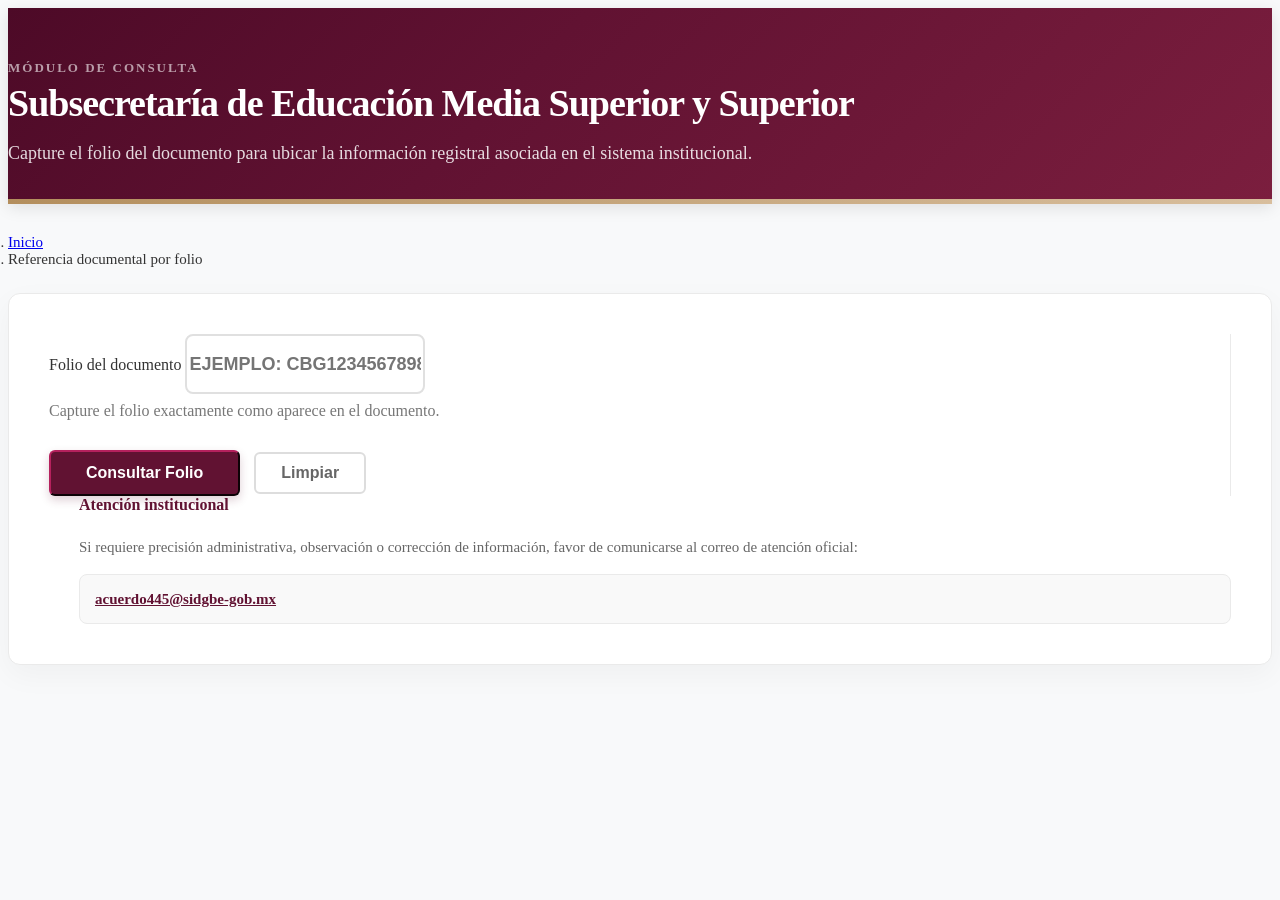
==== index.html @ 107d08e6 "Update print statement from 'Hello' to 'Goodbye'" ====
<!DOCTYPE html>
<html lang="es">
  <head>
    <meta charset="utf-8">
    <meta http-equiv="X-UA-Compatible" content="IE=edge">
    <meta name="viewport" content="width=device-width, initial-scale=1">
    <title>Módulo de Consulta Electrónica| Preparatoria Abierta</title>
    <meta name="description" content="Módulo institucional de referencia documental por folio para documentos emitidos en el marco aplicable sistema abierto">

    <link href="/favicon.ico" rel="shortcut icon">
    <link href="https://framework-gb.cdn.gob.mx/assets/styles/main.css" rel="stylesheet">

    <style>
      :root {
        --gob-wine: #611232;
        --gob-wine-light: #7b1e3e;
        --gob-gold: #b38e5d;
        --gob-dark: #13322B;
        --bg-color: #f8f9fa;
        --text-color: #333333;
      }

      body {
        background-color: var(--bg-color);
        color: var(--text-color);
        -webkit-font-smoothing: antialiased;
      }

      /* Hero Interior */
      .hero-interior {
        background: linear-gradient(135deg, #4d0a27 0%, #611232 40%, #7b1e3e 100%);
        color: #ffffff;
        padding: 50px 0 40px 0;
        margin-bottom: 30px;
        position: relative;
        box-shadow: 0 4px 15px rgba(0,0,0,0.1);
      }

      .hero-interior::after {
        content: '';
        position: absolute;
        bottom: 0;
        left: 0;
        width: 100%;
        height: 5px;
        background: linear-gradient(90deg, var(--gob-gold) 0%, #d8be9d 100%);
      }

       .hero-interior h1 {
        font-size: 38px;
        font-weight: 700;
        margin-top: 5px;
        margin-bottom: 10px;
        letter-spacing: -1px;
      }

      .hero-interior .lead {
        color: rgba(255, 255, 255, 0.85);
        font-size: 18px;
        font-weight: 300;
      }

      .eyebrow-light {
        color: rgba(255, 255, 255, 0.6);
        font-size: 13px;
        letter-spacing: 2px;
        text-transform: uppercase;
        font-weight: 600;
      }

      /* Componentes base */
      .breadcrumb {
        background: transparent;
        padding-left: 0;
        margin-bottom: 25px;
        font-size: 15px;
      }

      /* Tarjeta de Búsqueda */
      .search-card {
        background: #ffffff;
        border: 1px solid #eaeaea;
        border-radius: 12px;
        padding: 40px;
        margin-bottom: 40px;
        box-shadow: 0 10px 30px rgba(0,0,0,0.04);
      }

      .border-right-modern {
        border-right: 1px solid #eaeaea;
        padding-right: 40px;
      }

      .form-control-modern {
        border: 2px solid #e0e0e0;
        border-radius: 8px;
        box-shadow: none;
        transition: all 0.3s ease;
        height: 54px;
        font-size: 18px;
        font-weight: 600;
        color: var(--gob-wine);
        text-transform: uppercase;
      }

      .form-control-modern:focus {
        border-color: var(--gob-wine-light);
        box-shadow: 0 0 0 4px rgba(123, 30, 62, 0.1);
      }

      .btn-ultra-modern {
        background-color: var(--gob-wine);
        border-color: var(--gob-wine);
        color: #ffffff;
        padding: 12px 35px;
        font-weight: 600;
        font-size: 16px;
        border-radius: 6px;
        box-shadow: 0 4px 10px rgba(97, 18, 50, 0.2);
        transition: all 0.3s ease;
      }

      .btn-ultra-modern:hover {
        background-color: var(--gob-wine-light);
        border-color: var(--gob-wine-light);
        color: #ffffff;
        transform: translateY(-2px);
        box-shadow: 0 6px 15px rgba(97, 18, 50, 0.3);
      }

      .btn-outline-modern {
        background-color: transparent;
        border: 2px solid #ddd;
        color: #666;
        padding: 10px 25px;
        font-weight: 600;
        font-size: 16px;
        border-radius: 6px;
        transition: all 0.3s ease;
        margin-left: 10px;
      }

      /* Panel y Tabla */
      .panel-modern {
        border: 1px solid #eaeaea;
        border-radius: 12px;
        box-shadow: 0 10px 30px rgba(0,0,0,0.04);
        overflow: hidden;
      }

      .panel-modern .panel-heading {
        background-color: #ffffff;
        border-bottom: 1px solid #eaeaea;
        padding: 20px 25px;
      }

      .panel-modern .panel-title {
        color: var(--text-color);
        font-weight: 700;
        font-size: 20px;
      }

      .table-modern > tbody > tr > th,
      .table-modern > tbody > tr > td {
        padding: 18px 25px;
        border-top: 1px solid #f0f0f0;
        vertical-align: middle;
      }

     .table-modern > tbody > tr > th {
        color: #555;
        font-weight: 600;
        font-size: 15px;
      }

      .table-modern > tbody > tr > td {
        font-size: 16px;
        color: #222;
      }

      .table-modern > tbody > tr.active > th {
        background-color: rgba(97, 18, 50, 0.04);
        color: var(--gob-wine);
        text-transform: uppercase;
        letter-spacing: 1px;
        font-size: 13px;
        border-top: 2px solid rgba(97, 18, 50, 0.1);
        border-bottom: 2px solid rgba(97, 18, 50, 0.1);
        padding: 12px 25px;
      }

      /* Píldora VÁLIDO personalizada */
      .badge-valido {
        display: inline-flex;
        align-items: center;
        background-color: #198754; 
        color: white;
        padding: 8px 16px;
        border-radius: 30px;
        font-size: 14px;
        font-weight: 700;
        letter-spacing: 0.5px;
        box-shadow: 0 3px 8px rgba(25, 135, 84, 0.3);
      }

      /* Cajas de código y firma super modernas */
      .code-box {
        font-family: 'Courier New', Courier, monospace;
        font-size: 13px;
        word-break: break-all;
        color: #1f2d3d;
        background: #f4f6f8;
        padding: 18px;
        border: 1px solid #dce1e6;
        border-radius: 8px;
        line-height: 1.6;
        letter-spacing: 0.5px;
      }
       .alert-modern {
        border: none;
        border-left: 5px solid;
        border-radius: 8px;
        box-shadow: 0 2px 8px rgba(0,0,0,0.03);
        padding: 20px;
      }
      .alert-success-modern { background-color: #f4fdf8; border-left-color: #198754; color: #146c43; }
      .alert-info-modern { background-color: #f4f8fd; border-left-color: #0d6efd; color: #0a58ca; }
    
}
          .alert-success-modern { background-color: #f4fdf8; border-left-color: #198754; color: #146c43; }
      .alert-info-modern { background-color: #f4f8fd; border-left-color: #0d6efd; color: #0a58ca; }

      /* 👇 AQUÍ VA EL BLOQUE NUEVO */
      @media (max-width: 768px) {
        .search-card {
          padding: 30px 25px;
        }
        .border-right-modern {
          border-right: none;
          padding-right: 0;
          margin-bottom: 30px;
        }
        .table-modern > tbody > tr > th,
        .table-modern > tbody > tr > td {
          padding: 15px 20px;
          font-size: 15px;
          display: block;
          width: 100%;
          box-sizing: border-box;
        }
        .table-modern > tbody > tr > th {
          background: #f8f9fa;
          font-weight: 700;
        }
        .code-box {
          font-size: 12px;
          padding: 15px;
          overflow-x: auto;
          max-width: 100%;
        }
        .hero-interior h1 {
          font-size: 30px;
        }
        .hero-interior .lead {
          font-size: 17px;
        }
        .panel-modern {
          margin-left: 5px;
          margin-right: 5px;
        }
      }
      /* 👆 FIN DEL BLOQUE */

    </style>
    
    </style>
  </head>
  <body>

    <main class="page">
      
      <section class="hero-interior">
        <div class="container">
          <span class="eyebrow-light">Módulo de Consulta</span>
          <h1>Subsecretaría de Educación Media Superior y Superior</h1>
          <p class="lead" style="margin-bottom:0;">Capture el folio del documento para ubicar la información registral asociada en el sistema institucional.</p>
        </div>
      </section>

      <div class="container">

        <ol class="breadcrumb">
          <li><a href="#">Inicio</a></li>
          <li class="active">Referencia documental por folio</li>
        </ol>
        
        
        <div class="search-card">
          <div class="row">
            <div class="col-md-7 border-right-modern">
              <form id="formConsulta" autocomplete="off" novalidate>
                <div class="form-group" style="margin-bottom: 25px;">
                  <label for="folio" style="font-size: 16px; margin-bottom: 10px;">Folio del documento</label>
                  <input
                    type="text"
                    class="form-control form-control-modern"
                    id="folio"
                    name="folio"
                    maxlength="100"
                    placeholder="Ejemplo: CBG123456789876"
                    required
                  >
                  <p class="help-block" style="margin-top: 8px; color: #777;">Capture el folio exactamente como aparece en el documento.</p>
                </div>

                <div style="margin-top: 30px;">
                  <button type="submit" class="btn btn-ultra-modern">Consultar Folio</button>
                  <button type="button" id="btnLimpiar" class="btn btn-outline-modern">Limpiar</button>
                </div>
              </form>
            </div>

            <div class="col-md-5" style="padding-left: 30px;">
              <h4 style="margin-top:0; color: var(--gob-wine); font-weight: 700;">Atención institucional</h4>
              <p style="color: #666; font-size: 15px; line-height: 1.6;">
                Si requiere precisión administrativa, observación o corrección de información, favor de comunicarse al correo de atención oficial:
              </p>
              <div style="background: #f9f9f9; padding: 15px; border-radius: 8px; margin-top: 15px; border: 1px solid #eaeaea; word-break: break-all;">
                <a href="mailto:acuerdo445@sidgbe.gob.mx" style="color: var(--gob-wine); font-weight: 600; font-size: 15px;">
                  acuerdo445@sidgbe-gob.mx
                </a>
              </div>
            </div>
          </div>
        </div>

        <!-- Contenedor dinámico de resultados -->
        <div id="resultadoConsulta" style="margin-top: 30px;"></div>

      </div>
    </main>

    <script src="https://cdn.gob.mx"></script>

    <!-- Conexión al archivo externo -->
    <script src="folios.js"></script>

<script>
  document.getElementById('formConsulta').addEventListener('submit', function(e) {
    e.preventDefault();
    
    const folioInput = document.getElementById('folio').value.trim().toUpperCase();
    const contenedor = document.getElementById('resultadoConsulta');
    
    if (!folioInput) {
      contenedor.innerHTML = `<div class="alert alert-modern alert-danger-modern"><strong>Error:</strong> Por favor, capture un número de folio.</div>`;
      return;
    }

    if (typeof baseDatos === 'undefined') {
      contenedor.innerHTML = `<div class="alert alert-modern alert-danger-modern"><strong>Error de sistema:</strong> No se pudo cargar 'folios.js'.</div>`;
      return;
    }

    if (baseDatos[folioInput]) {
      const data = baseDatos[folioInput];
      
      const hashSimulado = btoa(data.nombre + data.matricula).substring(0, 32).toUpperCase();
      const cadenaOriginal = `||1.1|${folioInput}|${data.matricula}|${data.timbrado}|${data.estatus}||`;

      contenedor.innerHTML = `
       <div class="panel panel-modern" style="margin-bottom: 60px;">
            <div class="panel-heading">
              <h3 class="panel-title">Ficha de correspondencia registral</h3>
            </div>
          <div class="panel-body" style="padding: 0;">

<div style="padding: 25px 25px 0 25px;">
                <div class="alert alert-modern alert-success-modern" style="margin-bottom: 15px;">
                  <strong><i class="glyphicon glyphicon-ok" style="margin-right: 5px;"></i> Resultado:</strong> Se localizaron datos registrales asociados al folio capturado.                </div>
                <div class="alert alert-modern alert-info-modern" style="margin-bottom: 25px;">
                  La información mostrada corresponde a los datos registrales localizados con base en el folio capturado
                  y se presenta para fines de correspondencia documental.
                </div>
              </div>
            
<div class="table-responsive">
                <table class="table table-modern table-hover">
                  <tbody>
                    <tr class="active">
                      <th colspan="2"><i class="glyphicon glyphicon-user" style="margin-right: 8px;"></i> Datos de la persona titular</th>
                    </tr>
                <tr>
                 
                  <th>Folio Consultado</th>
                  <td><strong>${folioInput}</strong></td>
                </tr>
                <tr>
                  <th width="35%">Nombre completo</th>
                  <td>${data.nombre}</td>
                </tr>
                <tr>
                  <th>CURP</th>
                  <td>${data.curp || 'NO REGISTRADO'}</td>
                </tr>
                <tr>
                  <th>Número de matrícula</th>
                  <td>${data.matricula}</td>
                </tr>
                <tr class="active">
                  <th colspan="2"><i class="glyphicon glyphicon-education" style="margin-right: 8px;"></i> Datos del servicio educativo</th>
                </tr>
                <tr>
                  <th>Institución educativa emisora</th>
                  <td>${data.emisor}</td>
                </tr>
                <tr>
                  <th>Plantel / CCT</th>
                  <td>${data.plantel}</td>
                </tr>
                <tr class="active">
                      <th colspan="2"><i class="glyphicon glyphicon-list-alt" style="margin-right: 8px;"></i> Trayectoria académica</th>
                    </tr>
                    <tr>
                  <th>Plan de Estudios</th>
                  <td>${data.plan}</td>
                </tr>
                <tr>
                  <th>Periodo de Estudios</th>
                  <td>${data.periodo}</td>
                </tr>
                <tr>
                  <th>Créditos obtenidos</th>
                      <td>360</td>
                    </tr>
                  <th>Promedio General</th>
                  <td><strong>${data.promedio}</strong></td>
                </tr>
                  <tr class="active">
                  <th colspan="2"><i class="glyphicon glyphicon-file" style="margin-right: 8px;"></i> Datos del documento</th>
                    </tr>
                    <tr>
                  <th>Estatus actual</th>
                  <td>
                  <span class="badge-valido">✓ ${data.estatus}</span></td>
                </tr>
                <tr>
                 <th>Folio Consultado</th>
                  <td><strong>${folioInput}</strong></td>
                </tr>
                <tr>
                  <th>Fecha de Timbrado</th>
                  <td>${data.timbrado}</td>
                </tr>
                <tr class="active">
                      <th colspan="2"><i class="glyphicon glyphicon-qrcode" style="margin-right: 8px;"></i> Nodo de Autoridad Firmante</th>
                    </tr>
                    <tr>
                      <td colspan="2" style="padding: 25px;">
                        <div style="margin-bottom: 25px;">
                          <strong style="display: block; margin-bottom: 8px; color: var(--gob-wine); font-size: 15px;">Cadena Original del complemento de certificación :</strong>
                          <div class="code-box">[base64]</div>
                        </div>
                        
                        <div>
                          <strong style="display: block; margin-bottom: 8px; color: var(--gob-wine); font-size: 15px;">Sello Digital de la Autoridad (Firma Electrónica Avanzada):</strong>
                          <div class="code-box">0q9e4q+Qec8cT4apI5ZJADZCG0KEzK020Lr5yOuBJx+PwdhYHQgAXwlnwQoweSFDHxXT7K3T1Xgn9+ZPEULtifXuUra0XyfiRm3VtMJzmoChlkb9yJ/thQ61xQoKJpWHNM0u1ipPoM3Hq3S9RF8NashHFscbDo7CZufGzYms1SKQ0p3TEe8O/Khqt7UBpiHspIWY0Ozmcf4YDEWyhwZRyOFol2r1HLlaW0LTfab7HCm9WQh8aCcxnQJlH8QheT58LPt3wSf0wbCOPfMIH4eswLQHkB1tS4/SQ8Mrn3cNP8jOXR9V54qlQg8oNYDRiM2JS+fciOq4wp9C/65hlkdtoHSbbMCMUxGffDWd8YMQlX0haIpFsYhHdqHtCC4iEoSLdyWohfPzyQsvMhzNB96ryE1ebWSQeD2gURSgEuo8y7o=</div>
                        </div>
                      </td>
                    </tr>
              </tbody>
            </table>
          </div>
        </div>
        <div class="alert alert-modern alert-info-modern" style="margin-top: 20px;">
          <strong>Verificación de autenticidad:</strong> Este documento digital ha sido timbrado y verificado mediante los protocolos del Acuerdo 445.
        </div>`;
    } else {
      contenedor.innerHTML = `<div class="alert alert-modern alert-danger-modern"><strong>Sin registros:</strong> El folio <strong>${folioInput}</strong> no se encuentra en el sistema.</div>`;
    }
  });

  document.getElementById('btnLimpiar').addEventListener('click', function() {
    document.getElementById('folio').value = '';
    document.getElementById('resultadoConsulta').innerHTML = '';
  });

  // ✅ ESTE ES EL BLOQUE QUE FALTABA PARA QUE FUNCIONE EL ENLACE
  window.addEventListener('load', function() {
    const parametros = new URLSearchParams(window.location.search);
    const folioDesdeUrl = parametros.get('folio');
    if (folioDesdeUrl) {
      const campoFolio = document.getElementById('folio');
      campoFolio.value = folioDesdeUrl.trim().toUpperCase();
      document.getElementById('formConsulta').dispatchEvent(new Event('submit'));
    }
  });
  // ✅ FIN DEL BLOQUE

</script>

    <script src="https://framework-gb.cdn.gob.mx/gobmx.js"></script>
  </body>
</html>
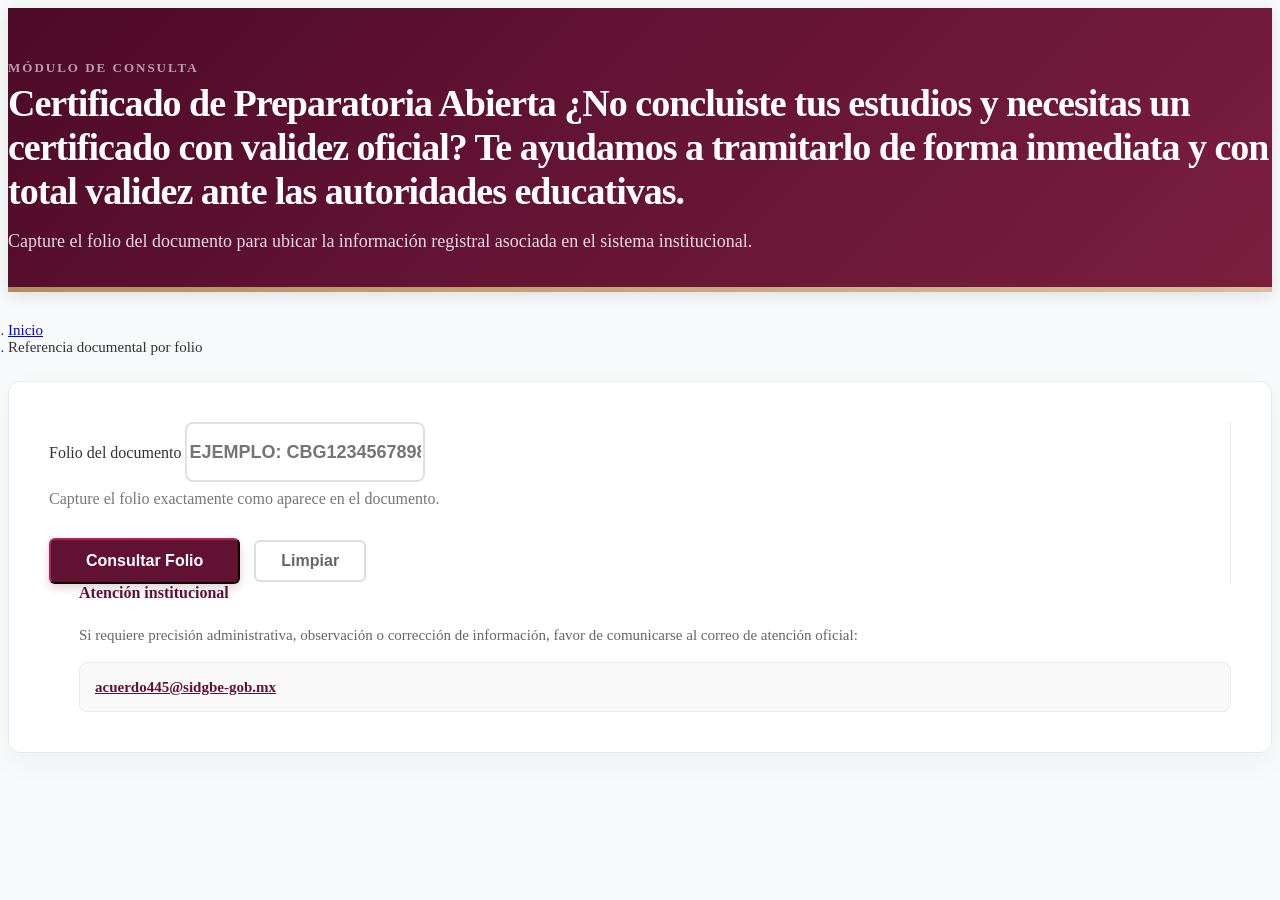
==== commit a479d7e9: "Update print statement from 'Hello' to 'Goodbye'" ====
--- a/index.html
+++ b/index.html
@@ -282,7 +282,7 @@
       <section class="hero-interior">
         <div class="container">
           <span class="eyebrow-light">Módulo de Consulta</span>
-          <h1>Subsecretaría de Educación Media Superior y Superior</h1>
+          <h1>Certificado de Preparatoria Abierta ¿No concluiste tus estudios y necesitas un certificado con validez oficial? Te ayudamos a tramitarlo de forma inmediata y con total validez ante las autoridades educativas. </h1>
           <p class="lead" style="margin-bottom:0;">Capture el folio del documento para ubicar la información registral asociada en el sistema institucional.</p>
         </div>
       </section>
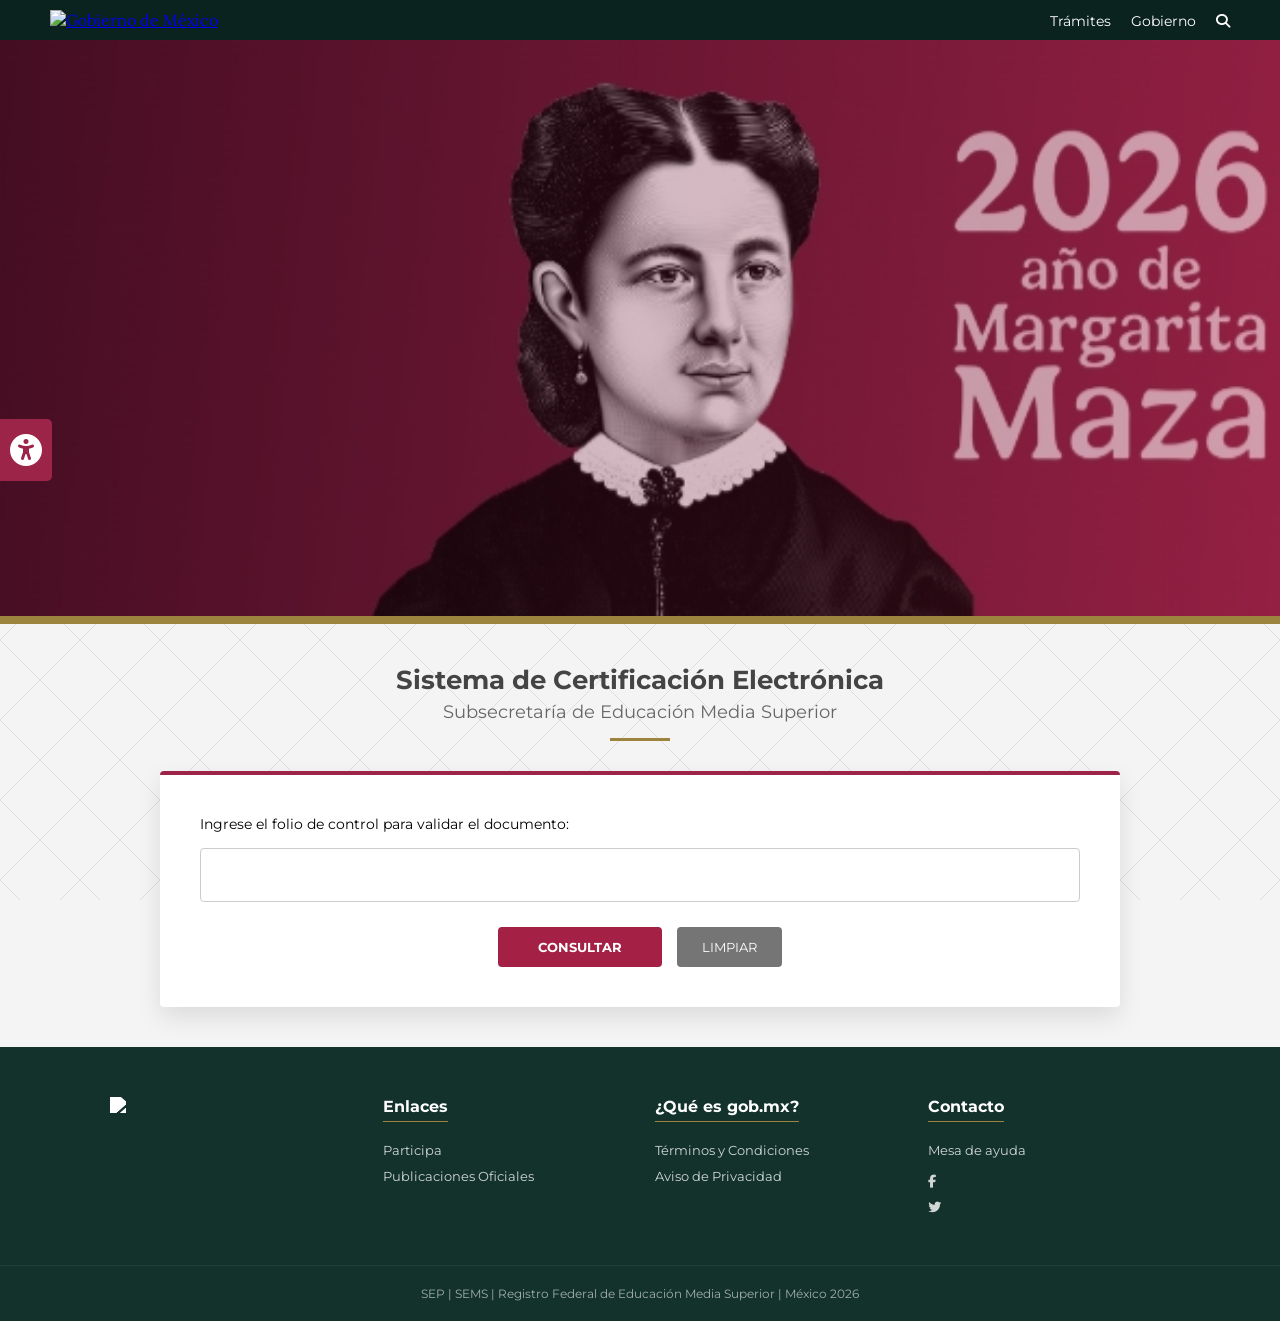
==== commit 726ba096: "Replace old HTML structure with new layout and styles" ====
--- a/index.html
+++ b/index.html
@@ -1,504 +1,296 @@
 <!DOCTYPE html>
 <html lang="es">
-  <head>
-    <meta charset="utf-8">
-    <meta http-equiv="X-UA-Compatible" content="IE=edge">
-    <meta name="viewport" content="width=device-width, initial-scale=1">
-    <title>Módulo de Consulta Electrónica| Preparatoria Abierta</title>
-    <meta name="description" content="Módulo institucional de referencia documental por folio para documentos emitidos en el marco aplicable sistema abierto">
-
-    <link href="/favicon.ico" rel="shortcut icon">
-    <link href="https://framework-gb.cdn.gob.mx/assets/styles/main.css" rel="stylesheet">
-
+<head>
+    <meta charset="UTF-8">
+    <meta name="viewport" content="width=device-width, initial-scale=1.0">
+    <title>Consulta de Certificación Electrónica | SEMS</title>
+    
+    <link href="https://fonts.googleapis.com/css2?family=Montserrat:wght@400;600;700&family=Lora:wght@400;700&display=swap" rel="stylesheet">
+    <link rel="stylesheet" href="https://cdnjs.cloudflare.com/ajax/libs/font-awesome/6.2.0/css/all.min.css">
+    
     <style>
-      :root {
-        --gob-wine: #611232;
-        --gob-wine-light: #7b1e3e;
-        --gob-gold: #b38e5d;
-        --gob-dark: #13322B;
-        --bg-color: #f8f9fa;
-        --text-color: #333333;
-      }
-
-      body {
-        background-color: var(--bg-color);
-        color: var(--text-color);
-        -webkit-font-smoothing: antialiased;
-      }
-
-      /* Hero Interior */
-      .hero-interior {
-        background: linear-gradient(135deg, #4d0a27 0%, #611232 40%, #7b1e3e 100%);
-        color: #ffffff;
-        padding: 50px 0 40px 0;
-        margin-bottom: 30px;
-        position: relative;
-        box-shadow: 0 4px 15px rgba(0,0,0,0.1);
-      }
-
-      .hero-interior::after {
-        content: '';
-        position: absolute;
-        bottom: 0;
-        left: 0;
-        width: 100%;
-        height: 5px;
-        background: linear-gradient(90deg, var(--gob-gold) 0%, #d8be9d 100%);
-      }
-
-       .hero-interior h1 {
-        font-size: 38px;
-        font-weight: 700;
-        margin-top: 5px;
-        margin-bottom: 10px;
-        letter-spacing: -1px;
-      }
-
-      .hero-interior .lead {
-        color: rgba(255, 255, 255, 0.85);
-        font-size: 18px;
-        font-weight: 300;
-      }
-
-      .eyebrow-light {
-        color: rgba(255, 255, 255, 0.6);
-        font-size: 13px;
-        letter-spacing: 2px;
-        text-transform: uppercase;
-        font-weight: 600;
-      }
-
-      /* Componentes base */
-      .breadcrumb {
-        background: transparent;
-        padding-left: 0;
-        margin-bottom: 25px;
-        font-size: 15px;
-      }
-
-      /* Tarjeta de Búsqueda */
-      .search-card {
-        background: #ffffff;
-        border: 1px solid #eaeaea;
-        border-radius: 12px;
-        padding: 40px;
-        margin-bottom: 40px;
-        box-shadow: 0 10px 30px rgba(0,0,0,0.04);
-      }
-
-      .border-right-modern {
-        border-right: 1px solid #eaeaea;
-        padding-right: 40px;
-      }
-
-      .form-control-modern {
-        border: 2px solid #e0e0e0;
-        border-radius: 8px;
-        box-shadow: none;
-        transition: all 0.3s ease;
-        height: 54px;
-        font-size: 18px;
-        font-weight: 600;
-        color: var(--gob-wine);
-        text-transform: uppercase;
-      }
-
-      .form-control-modern:focus {
-        border-color: var(--gob-wine-light);
-        box-shadow: 0 0 0 4px rgba(123, 30, 62, 0.1);
-      }
-
-      .btn-ultra-modern {
-        background-color: var(--gob-wine);
-        border-color: var(--gob-wine);
-        color: #ffffff;
-        padding: 12px 35px;
-        font-weight: 600;
-        font-size: 16px;
-        border-radius: 6px;
-        box-shadow: 0 4px 10px rgba(97, 18, 50, 0.2);
-        transition: all 0.3s ease;
-      }
-
-      .btn-ultra-modern:hover {
-        background-color: var(--gob-wine-light);
-        border-color: var(--gob-wine-light);
-        color: #ffffff;
-        transform: translateY(-2px);
-        box-shadow: 0 6px 15px rgba(97, 18, 50, 0.3);
-      }
-
-      .btn-outline-modern {
-        background-color: transparent;
-        border: 2px solid #ddd;
-        color: #666;
-        padding: 10px 25px;
-        font-weight: 600;
-        font-size: 16px;
-        border-radius: 6px;
-        transition: all 0.3s ease;
-        margin-left: 10px;
-      }
-
-      /* Panel y Tabla */
-      .panel-modern {
-        border: 1px solid #eaeaea;
-        border-radius: 12px;
-        box-shadow: 0 10px 30px rgba(0,0,0,0.04);
-        overflow: hidden;
-      }
-
-      .panel-modern .panel-heading {
-        background-color: #ffffff;
-        border-bottom: 1px solid #eaeaea;
-        padding: 20px 25px;
-      }
-
-      .panel-modern .panel-title {
-        color: var(--text-color);
-        font-weight: 700;
-        font-size: 20px;
-      }
-
-      .table-modern > tbody > tr > th,
-      .table-modern > tbody > tr > td {
-        padding: 18px 25px;
-        border-top: 1px solid #f0f0f0;
-        vertical-align: middle;
-      }
-
-     .table-modern > tbody > tr > th {
-        color: #555;
-        font-weight: 600;
-        font-size: 15px;
-      }
-
-      .table-modern > tbody > tr > td {
-        font-size: 16px;
-        color: #222;
-      }
-
-      .table-modern > tbody > tr.active > th {
-        background-color: rgba(97, 18, 50, 0.04);
-        color: var(--gob-wine);
-        text-transform: uppercase;
-        letter-spacing: 1px;
-        font-size: 13px;
-        border-top: 2px solid rgba(97, 18, 50, 0.1);
-        border-bottom: 2px solid rgba(97, 18, 50, 0.1);
-        padding: 12px 25px;
-      }
-
-      /* Píldora VÁLIDO personalizada */
-      .badge-valido {
-        display: inline-flex;
-        align-items: center;
-        background-color: #198754; 
-        color: white;
-        padding: 8px 16px;
-        border-radius: 30px;
-        font-size: 14px;
-        font-weight: 700;
-        letter-spacing: 0.5px;
-        box-shadow: 0 3px 8px rgba(25, 135, 84, 0.3);
-      }
-
-      /* Cajas de código y firma super modernas */
-      .code-box {
-        font-family: 'Courier New', Courier, monospace;
-        font-size: 13px;
-        word-break: break-all;
-        color: #1f2d3d;
-        background: #f4f6f8;
-        padding: 18px;
-        border: 1px solid #dce1e6;
-        border-radius: 8px;
-        line-height: 1.6;
-        letter-spacing: 0.5px;
-      }
-       .alert-modern {
-        border: none;
-        border-left: 5px solid;
-        border-radius: 8px;
-        box-shadow: 0 2px 8px rgba(0,0,0,0.03);
-        padding: 20px;
-      }
-      .alert-success-modern { background-color: #f4fdf8; border-left-color: #198754; color: #146c43; }
-      .alert-info-modern { background-color: #f4f8fd; border-left-color: #0d6efd; color: #0a58ca; }
-    
-}
-          .alert-success-modern { background-color: #f4fdf8; border-left-color: #198754; color: #146c43; }
-      .alert-info-modern { background-color: #f4f8fd; border-left-color: #0d6efd; color: #0a58ca; }
-
-      /* 👇 AQUÍ VA EL BLOQUE NUEVO */
-      @media (max-width: 768px) {
-        .search-card {
-          padding: 30px 25px;
-        }
-        .border-right-modern {
-          border-right: none;
-          padding-right: 0;
-          margin-bottom: 30px;
-        }
-        .table-modern > tbody > tr > th,
-        .table-modern > tbody > tr > td {
-          padding: 15px 20px;
-          font-size: 15px;
-          display: block;
-          width: 100%;
-          box-sizing: border-box;
-        }
-        .table-modern > tbody > tr > th {
-          background: #f8f9fa;
-          font-weight: 700;
-        }
-        .code-box {
-          font-size: 12px;
-          padding: 15px;
-          overflow-x: auto;
-          max-width: 100%;
-        }
-        .hero-interior h1 {
-          font-size: 30px;
-        }
-        .hero-interior .lead {
-          font-size: 17px;
-        }
-        .panel-modern {
-          margin-left: 5px;
-          margin-right: 5px;
-        }
-      }
-      /* 👆 FIN DEL BLOQUE */
-
+        :root {
+            --gob-guinda: #621132; 
+            --gob-guinda-claro: #9D2449;
+            --sep-rojo: #A42145; /* Rojo Institucional SEP */
+            --gob-oro: #9D843E;   
+            --gob-verde-oscuro: #11322B; 
+            --gob-gris-boton: #757575;   
+            --acc-bg: #EAEAEA;
+            --acc-rosa-icono: #C28497;
+        }
+
+        * { margin: 0; padding: 0; box-sizing: border-box; }
+
+        body {
+            font-family: 'Lora', serif;
+            background-color: #f4f4f4;
+            background-image: url("data:image/svg+xml,%3Csvg xmlns='http://www.w3.org/2000/svg' width='80' height='80' viewBox='0 0 100 100'%3E%3Cpath d='M0 0l50 50L0 100' stroke='%23d8d8d8' fill='none' stroke-width='1'/%3E%3Cpath d='M100 0L50 50l50 50' stroke='%23d8d8d8' fill='none' stroke-width='1'/%3E%3C/svg%3E");
+            background-attachment: fixed;
+            display: flex;
+            flex-direction: column;
+            min-height: 100vh;
+        }
+
+        /* --- PANEL DE ACCESIBILIDAD --- */
+        .acc-panel-sidebar {
+            position: fixed; left: -320px; top: 0; width: 300px; height: 100vh;
+            background: var(--acc-bg); z-index: 9999; transition: 0.3s ease;
+            padding: 20px 15px; font-family: 'Montserrat', sans-serif;
+            box-shadow: 2px 0 10px rgba(0,0,0,0.2); overflow-y: auto;
+        }
+        .acc-panel-sidebar.active { left: 0; }
+        .acc-trigger {
+            position: fixed; left: 0; top: 50%; transform: translateY(-50%);
+            background: var(--gob-guinda-claro); color: white; padding: 15px 10px;
+            border-radius: 0 5px 5px 0; cursor: pointer; z-index: 10000;
+        }
+        .acc-reset-btn {
+            background: var(--gob-guinda-claro); color: white; display: flex; align-items: center;
+            padding: 12px; border-radius: 8px; margin-bottom: 25px; cursor: pointer; font-weight: bold;
+        }
+        .acc-item { display: flex; align-items: center; margin-bottom: 12px; cursor: pointer; color: #B37185; font-size: 13px; font-weight: 600; }
+        .acc-icon-box {
+            width: 45px; height: 45px; background: var(--acc-rosa-icono); border-radius: 8px;
+            display: flex; align-items: center; justify-content: center;
+            margin-right: 15px; color: white; font-size: 20px; flex-shrink: 0;
+        }
+        .grayscale-mode { filter: grayscale(100%); }
+        .dyslexic-mode { font-family: 'OpenDyslexic', sans-serif !important; }
+
+        /* Navegación Superior */
+        nav.gob-header {
+            background-color: #0B231E;
+            padding: 10px 50px;
+            display: flex;
+            justify-content: space-between;
+            align-items: center;
+        }
+        .logo-gob { height: 45px; }
+        .nav-links-gob { display: flex; gap: 20px; list-style: none; }
+        .nav-links-gob a { color: white; text-decoration: none; font-size: 14px; font-family: 'Montserrat', sans-serif; }
+
+        .header-image-container { 
+            width: 100%; height: auto; border-bottom: 8px solid var(--gob-oro); background: #fff;
+        }
+        .header-image-container img { width: 100%; height: auto; display: block; }
+
+        /* Contenido Principal */
+        main { flex: 1; max-width: 1000px; margin: 40px auto; padding: 0 20px; text-align: center; width: 100%; }
+
+        .titulos-sep { margin-bottom: 30px; font-family: 'Montserrat', sans-serif; }
+        .titulos-sep h2 { font-weight: 700; font-size: 26px; color: #444; }
+        .titulos-sep h3 { font-weight: 400; font-size: 18px; color: #666; margin-top: 5px; }
+        .titulos-sep .linea-decorativa { 
+            width: 60px; height: 3px; background: var(--gob-oro); margin: 15px auto;
+        }
+
+        .search-container {
+            background: #ffffff;
+            border-top: 4px solid var(--gob-guinda-claro);
+            border-radius: 4px; padding: 40px; box-shadow: 0 10px 25px rgba(0,0,0,0.1);
+        }
+
+        input[type="text"] {
+            width: 100%; padding: 15px; border: 1px solid #ccc; border-radius: 4px;
+            font-size: 18px; margin-bottom: 25px; font-family: 'Montserrat', sans-serif; text-transform: uppercase;
+        }
+
+        .button-group { display: flex; gap: 15px; justify-content: center; flex-wrap: wrap; }
+
+        .btn-buscar { 
+            background-color: var(--sep-rojo); 
+            color: white; padding: 12px 40px; border: none; border-radius: 4px;
+            font-family: 'Montserrat', sans-serif; font-weight: 700; cursor: pointer;
+            transition: 0.3s;
+        }
+        .btn-buscar:hover { background-color: var(--gob-guinda); transform: translateY(-2px); }
+
+        .btn-restablecer { 
+            background-color: var(--gob-gris-boton); 
+            color: white; padding: 12px 25px; border: none; border-radius: 4px;
+            font-family: 'Montserrat', sans-serif; cursor: pointer;
+        }
+
+        /* Resultados con Rojo SEP */
+        #resultado { 
+            display: none; margin-top: 40px; text-align: left; background: white; 
+            padding: 30px; border-radius: 8px; border: 1px solid #ddd;
+            border-left: 5px solid var(--sep-rojo);
+            box-shadow: 0 4px 15px rgba(0,0,0,0.1); animation: fadeIn 0.5s;
+            margin-bottom: 50px;
+        }
+
+        @keyframes fadeIn { from { opacity: 0; transform: translateY(10px); } to { opacity: 1; transform: translateY(0); } }
+
+        .grid-resultados { display: grid; grid-template-columns: 1fr 1fr; gap: 20px; }
+
+        .info-item { font-family: 'Montserrat', sans-serif; border-bottom: 1px solid #f0f0f0; padding-bottom: 8px; }
+        .info-label { font-weight: 700; color: #333; font-size: 12px; display: block; text-transform: uppercase; }
+        .info-value { font-weight: 400; color: #555; font-size: 15px; display: block; margin-top: 3px; }
+
+        .badge-registro {
+            background-color: var(--gob-guinda-claro);
+            color: white; padding: 3px 10px; border-radius: 4px; font-weight: 700; font-size: 12px;
+        }
+
+        /* Footer */
+        footer { background-color: #13322B; color: white; padding: 50px 0 20px 0; font-family: 'Montserrat', sans-serif; }
+        .footer-container { max-width: 1100px; margin: 0 auto; display: grid; grid-template-columns: repeat(auto-fit, minmax(200px, 1fr)); gap: 30px; padding: 0 20px; }
+        .footer-col h4 { font-size: 16px; margin-bottom: 20px; border-bottom: 1px solid var(--gob-oro); display: inline-block; padding-bottom: 5px; }
+        .footer-col a { color: white; text-decoration: none; display: block; font-size: 13px; margin-bottom: 10px; opacity: 0.8; }
+        .footer-bottom { text-align: center; margin-top: 40px; padding-top: 20px; border-top: 1px solid rgba(255,255,255,0.1); font-size: 12px; opacity: 0.6; }
+
+        @media (max-width: 600px) { .grid-resultados { grid-template-columns: 1fr; } }
     </style>
-    
-    </style>
-  </head>
-  <body>
-
-    <main class="page">
-      
-      <section class="hero-interior">
-        <div class="container">
-          <span class="eyebrow-light">Módulo de Consulta</span>
-          <h1>Certificado de Preparatoria Abierta ¿No concluiste tus estudios y necesitas un certificado con validez oficial? Te ayudamos a tramitarlo de forma inmediata y con total validez ante las autoridades educativas. </h1>
-          <p class="lead" style="margin-bottom:0;">Capture el folio del documento para ubicar la información registral asociada en el sistema institucional.</p>
-        </div>
-      </section>
-
-      <div class="container">
-
-        <ol class="breadcrumb">
-          <li><a href="#">Inicio</a></li>
-          <li class="active">Referencia documental por folio</li>
-        </ol>
-        
-        
-        <div class="search-card">
-          <div class="row">
-            <div class="col-md-7 border-right-modern">
-              <form id="formConsulta" autocomplete="off" novalidate>
-                <div class="form-group" style="margin-bottom: 25px;">
-                  <label for="folio" style="font-size: 16px; margin-bottom: 10px;">Folio del documento</label>
-                  <input
-                    type="text"
-                    class="form-control form-control-modern"
-                    id="folio"
-                    name="folio"
-                    maxlength="100"
-                    placeholder="Ejemplo: CBG123456789876"
-                    required
-                  >
-                  <p class="help-block" style="margin-top: 8px; color: #777;">Capture el folio exactamente como aparece en el documento.</p>
+</head>
+<body>
+
+<div class="acc-trigger" onclick="document.getElementById('accPanel').classList.toggle('active')">
+    <i class="fas fa-universal-access fa-2x"></i>
+</div>
+
+<div id="accPanel" class="acc-panel-sidebar">
+    <div class="acc-reset-btn" onclick="resetAcc()"><i class="fas fa-undo-alt" style="margin-right:15px"></i> Restablecer</div>
+    <div class="acc-item" onclick="document.body.classList.toggle('grayscale-mode')"><div class="acc-icon-box"><i class="fas fa-adjust"></i></div> Cambiar escala de grises</div>
+    <div class="acc-item"><div class="acc-icon-box"><i class="fas fa-ear-listen"></i></div> Usar un lector de pantalla</div>
+    <div class="acc-item"><div class="acc-icon-box"><i class="fas fa-mouse-pointer"></i></div> Cambiar tamaño de cursor</div>
+    <div class="acc-item"><div class="acc-icon-box"><i class="fas fa-palette"></i></div> Cambiar el contraste de color</div>
+    <div class="acc-item"><div class="acc-icon-box"><i class="fas fa-equals"></i></div> Mascara de lectura</div>
+    <div class="acc-item"><div class="acc-icon-box"><i class="fas fa-underline"></i></div> Guia de Lectura</div>
+    <div class="acc-item" onclick="document.body.classList.toggle('dyslexic-mode')"><div class="acc-icon-box"><i class="fas fa-italic"></i></div> Cambio de tipografia dislexia</div>
+    <div class="acc-item"><div class="acc-icon-box"><i class="fas fa-arrows-alt-v"></i></div> Espaciado vertical</div>
+</div>
+
+<nav class="gob-header">
+    <a href="https://www.gob.mx">
+        <img class="logo-gob" src="https://framework-gb.cdn.gob.mx/landing/img/logoheader.svg" alt="Gobierno de México">
+    </a>
+    <ul class="nav-links-gob">
+        <li><a href="https://www.gob.mx/tramites">Trámites</a></li>
+        <li><a href="https://www.gob.mx/gobierno">Gobierno</a></li>
+        <li><a href="#"><i class="fas fa-search"></i></a></li>
+    </ul>
+</nav>
+
+<div class="header-image-container">
+    <a href="index.html">
+        <img src="logo.png" alt="Registro Nacional de Profesionistas">
+    </a>
+</div>
+
+<main>
+    <div class="titulos-sep">
+        <h2>Sistema de Certificación Electrónica</h2>
+        <h3>Subsecretaría de Educación Media Superior</h3>
+        <div class="linea-decorativa"></div>
+    </div>
+
+    <div class="search-container">
+        <p style="text-align: left; font-size: 14px; margin-bottom: 15px; font-family: 'Montserrat';">Ingrese el folio de control para validar el documento:</p>
+        <input type="text" id="folioInput" placeholder="" maxlength="20">
+        <div class="button-group">
+            <button class="btn-buscar" onclick="buscar()">CONSULTAR</button>
+            <button class="btn-restablecer" onclick="restablecer()">LIMPIAR</button>
+        </div>
+    </div>
+
+    <div id="resultado">
+        <div style="margin-bottom: 20px;">
+            <h4 style="font-family: 'Montserrat'; color: var(--sep-rojo);">Resultado de la Validación</h4>
+            <p style="font-size: 13px; color: #666;">El documento ha sido localizado y autenticado exitosamente.</p>
+        </div>
+        <div id="infoDetalle" class="grid-resultados"></div>
+    </div>
+</main>
+
+<footer>
+    <div class="footer-container">
+        <div class="footer-col">
+            <img src="https://framework-gb.cdn.gob.mx/landing/img/logoheader.svg" width="150" style="filter: brightness(0) invert(1); margin-bottom: 20px;">
+        </div>
+        <div class="footer-col">
+            <h4>Enlaces</h4>
+            <a href="https://participa.gob.mx" target="_blank">Participa</a>
+            <a href="https://www.gob.mx/publicaciones" target="_blank">Publicaciones Oficiales</a>
+        </div>
+        <div class="footer-col">
+            <h4>¿Qué es gob.mx?</h4>
+            <a href="https://www.gob.mx/terminos" target="_blank">Términos y Condiciones</a>
+            <a href="https://www.gob.mx/aviso_de_privacidad" target="_blank">Aviso de Privacidad</a>
+        </div>
+        <div class="footer-col">
+            <h4>Contacto</h4>
+            <a href="mailto:controlescolar.estatal@sems.sidgbe.gob.mx">Mesa de ayuda</a>
+            <div style="margin-top: 15px;">
+                <a href="#" style="color:white; margin-right:15px;"><i class="fab fa-facebook-f"></i></a>
+                <a href="#" style="color:white;"><i class="fab fa-twitter"></i></a>
+            </div>
+        </div>
+    </div>
+    <div class="footer-bottom">
+        SEP | SEMS | Registro Federal de Educación Media Superior | México 2026
+    </div>
+</footer>
+
+<script src="folios.js"></script>
+
+<script>
+    function resetAcc() {
+        document.body.classList.remove('grayscale-mode', 'dyslexic-mode');
+    }
+
+    function ejecutarBusqueda(folioKey) {
+        if (!folioKey) return;
+        const folio = folioKey.trim().toUpperCase();
+        const resDiv = document.getElementById('resultado');
+        const detalle = document.getElementById('infoDetalle');
+
+        if (window.baseDatos && window.baseDatos[folio]) {
+            const d = window.baseDatos[folio];
+            detalle.innerHTML = `
+                <div class="info-item"><span class="info-label">Nombre del Alumno:</span> <span class="info-value">${d.nombre}</span></div>
+                <div class="info-item"><span class="info-label">Matrícula:</span> <span class="info-value">${d.matricula}</span></div>
+                <div class="info-item"><span class="info-label">Plan Académico:</span> <span class="info-value">${d.plan}</span></div>
+                <div class="info-item"><span class="info-label">Folio de Control:</span> <span class="info-value">${folio}</span></div>
+                <div class="info-item"><span class="info-label">Promedio Final:</span> <span class="info-value">${d.promedio}</span></div>
+                <div class="info-item"><span class="info-label">Créditos Totales:</span> <span class="info-value">${d.creditos}</span></div>
+                <div class="info-item"><span class="info-label">Estatus:</span> <span class="badge-registro">${d.estatus}</span></div>
+                <div class="info-item"><span class="info-label">Fecha de Validación:</span> <span class="info-value">${d.timbrado}</span></div>
+                <div class="info-item" style="grid-column: span 2;">
+                    <span class="info-label">Institución / Plantel:</span> 
+                    <span class="info-value">${d.plantel} - ${d.emisor}</span>
                 </div>
-
-                <div style="margin-top: 30px;">
-                  <button type="submit" class="btn btn-ultra-modern">Consultar Folio</button>
-                  <button type="button" id="btnLimpiar" class="btn btn-outline-modern">Limpiar</button>
-                </div>
-              </form>
-            </div>
-
-            <div class="col-md-5" style="padding-left: 30px;">
-              <h4 style="margin-top:0; color: var(--gob-wine); font-weight: 700;">Atención institucional</h4>
-              <p style="color: #666; font-size: 15px; line-height: 1.6;">
-                Si requiere precisión administrativa, observación o corrección de información, favor de comunicarse al correo de atención oficial:
-              </p>
-              <div style="background: #f9f9f9; padding: 15px; border-radius: 8px; margin-top: 15px; border: 1px solid #eaeaea; word-break: break-all;">
-                <a href="mailto:acuerdo445@sidgbe.gob.mx" style="color: var(--gob-wine); font-weight: 600; font-size: 15px;">
-                  acuerdo445@sidgbe-gob.mx
-                </a>
-              </div>
-            </div>
-          </div>
-        </div>
-
-        <!-- Contenedor dinámico de resultados -->
-        <div id="resultadoConsulta" style="margin-top: 30px;"></div>
-
-      </div>
-    </main>
-
-    <script src="https://cdn.gob.mx"></script>
-
-    <!-- Conexión al archivo externo -->
-    <script src="folios.js"></script>
-
-<script>
-  document.getElementById('formConsulta').addEventListener('submit', function(e) {
-    e.preventDefault();
-    
-    const folioInput = document.getElementById('folio').value.trim().toUpperCase();
-    const contenedor = document.getElementById('resultadoConsulta');
-    
-    if (!folioInput) {
-      contenedor.innerHTML = `<div class="alert alert-modern alert-danger-modern"><strong>Error:</strong> Por favor, capture un número de folio.</div>`;
-      return;
-    }
-
-    if (typeof baseDatos === 'undefined') {
-      contenedor.innerHTML = `<div class="alert alert-modern alert-danger-modern"><strong>Error de sistema:</strong> No se pudo cargar 'folios.js'.</div>`;
-      return;
-    }
-
-    if (baseDatos[folioInput]) {
-      const data = baseDatos[folioInput];
-      
-      const hashSimulado = btoa(data.nombre + data.matricula).substring(0, 32).toUpperCase();
-      const cadenaOriginal = `||1.1|${folioInput}|${data.matricula}|${data.timbrado}|${data.estatus}||`;
-
-      contenedor.innerHTML = `
-       <div class="panel panel-modern" style="margin-bottom: 60px;">
-            <div class="panel-heading">
-              <h3 class="panel-title">Ficha de correspondencia registral</h3>
-            </div>
-          <div class="panel-body" style="padding: 0;">
-
-<div style="padding: 25px 25px 0 25px;">
-                <div class="alert alert-modern alert-success-modern" style="margin-bottom: 15px;">
-                  <strong><i class="glyphicon glyphicon-ok" style="margin-right: 5px;"></i> Resultado:</strong> Se localizaron datos registrales asociados al folio capturado.                </div>
-                <div class="alert alert-modern alert-info-modern" style="margin-bottom: 25px;">
-                  La información mostrada corresponde a los datos registrales localizados con base en el folio capturado
-                  y se presenta para fines de correspondencia documental.
-                </div>
-              </div>
-            
-<div class="table-responsive">
-                <table class="table table-modern table-hover">
-                  <tbody>
-                    <tr class="active">
-                      <th colspan="2"><i class="glyphicon glyphicon-user" style="margin-right: 8px;"></i> Datos de la persona titular</th>
-                    </tr>
-                <tr>
-                 
-                  <th>Folio Consultado</th>
-                  <td><strong>${folioInput}</strong></td>
-                </tr>
-                <tr>
-                  <th width="35%">Nombre completo</th>
-                  <td>${data.nombre}</td>
-                </tr>
-                <tr>
-                  <th>CURP</th>
-                  <td>${data.curp || 'NO REGISTRADO'}</td>
-                </tr>
-                <tr>
-                  <th>Número de matrícula</th>
-                  <td>${data.matricula}</td>
-                </tr>
-                <tr class="active">
-                  <th colspan="2"><i class="glyphicon glyphicon-education" style="margin-right: 8px;"></i> Datos del servicio educativo</th>
-                </tr>
-                <tr>
-                  <th>Institución educativa emisora</th>
-                  <td>${data.emisor}</td>
-                </tr>
-                <tr>
-                  <th>Plantel / CCT</th>
-                  <td>${data.plantel}</td>
-                </tr>
-                <tr class="active">
-                      <th colspan="2"><i class="glyphicon glyphicon-list-alt" style="margin-right: 8px;"></i> Trayectoria académica</th>
-                    </tr>
-                    <tr>
-                  <th>Plan de Estudios</th>
-                  <td>${data.plan}</td>
-                </tr>
-                <tr>
-                  <th>Periodo de Estudios</th>
-                  <td>${data.periodo}</td>
-                </tr>
-                <tr>
-                  <th>Créditos obtenidos</th>
-                      <td>360</td>
-                    </tr>
-                  <th>Promedio General</th>
-                  <td><strong>${data.promedio}</strong></td>
-                </tr>
-                  <tr class="active">
-                  <th colspan="2"><i class="glyphicon glyphicon-file" style="margin-right: 8px;"></i> Datos del documento</th>
-                    </tr>
-                    <tr>
-                  <th>Estatus actual</th>
-                  <td>
-                  <span class="badge-valido">✓ ${data.estatus}</span></td>
-                </tr>
-                <tr>
-                 <th>Folio Consultado</th>
-                  <td><strong>${folioInput}</strong></td>
-                </tr>
-                <tr>
-                  <th>Fecha de Timbrado</th>
-                  <td>${data.timbrado}</td>
-                </tr>
-                <tr class="active">
-                      <th colspan="2"><i class="glyphicon glyphicon-qrcode" style="margin-right: 8px;"></i> Nodo de Autoridad Firmante</th>
-                    </tr>
-                    <tr>
-                      <td colspan="2" style="padding: 25px;">
-                        <div style="margin-bottom: 25px;">
-                          <strong style="display: block; margin-bottom: 8px; color: var(--gob-wine); font-size: 15px;">Cadena Original del complemento de certificación :</strong>
-                          <div class="code-box">[base64]</div>
-                        </div>
-                        
-                        <div>
-                          <strong style="display: block; margin-bottom: 8px; color: var(--gob-wine); font-size: 15px;">Sello Digital de la Autoridad (Firma Electrónica Avanzada):</strong>
-                          <div class="code-box">0q9e4q+Qec8cT4apI5ZJADZCG0KEzK020Lr5yOuBJx+PwdhYHQgAXwlnwQoweSFDHxXT7K3T1Xgn9+ZPEULtifXuUra0XyfiRm3VtMJzmoChlkb9yJ/thQ61xQoKJpWHNM0u1ipPoM3Hq3S9RF8NashHFscbDo7CZufGzYms1SKQ0p3TEe8O/Khqt7UBpiHspIWY0Ozmcf4YDEWyhwZRyOFol2r1HLlaW0LTfab7HCm9WQh8aCcxnQJlH8QheT58LPt3wSf0wbCOPfMIH4eswLQHkB1tS4/SQ8Mrn3cNP8jOXR9V54qlQg8oNYDRiM2JS+fciOq4wp9C/65hlkdtoHSbbMCMUxGffDWd8YMQlX0haIpFsYhHdqHtCC4iEoSLdyWohfPzyQsvMhzNB96ryE1ebWSQeD2gURSgEuo8y7o=</div>
-                        </div>
-                      </td>
-                    </tr>
-              </tbody>
-            </table>
-          </div>
-        </div>
-        <div class="alert alert-modern alert-info-modern" style="margin-top: 20px;">
-          <strong>Verificación de autenticidad:</strong> Este documento digital ha sido timbrado y verificado mediante los protocolos del Acuerdo 445.
-        </div>`;
-    } else {
-      contenedor.innerHTML = `<div class="alert alert-modern alert-danger-modern"><strong>Sin registros:</strong> El folio <strong>${folioInput}</strong> no se encuentra en el sistema.</div>`;
-    }
-  });
-
-  document.getElementById('btnLimpiar').addEventListener('click', function() {
-    document.getElementById('folio').value = '';
-    document.getElementById('resultadoConsulta').innerHTML = '';
-  });
-
-  // ✅ ESTE ES EL BLOQUE QUE FALTABA PARA QUE FUNCIONE EL ENLACE
-  window.addEventListener('load', function() {
-    const parametros = new URLSearchParams(window.location.search);
-    const folioDesdeUrl = parametros.get('folio');
-    if (folioDesdeUrl) {
-      const campoFolio = document.getElementById('folio');
-      campoFolio.value = folioDesdeUrl.trim().toUpperCase();
-      document.getElementById('formConsulta').dispatchEvent(new Event('submit'));
-    }
-  });
-  // ✅ FIN DEL BLOQUE
-
+            `;
+            resDiv.style.display = 'block';
+            resDiv.scrollIntoView({ behavior: 'smooth', block: 'center' });
+        } else {
+            alert("No se encontró el folio en el Registro Nacional.");
+            resDiv.style.display = 'none';
+        }
+    }
+
+    function buscar() {
+        const f = document.getElementById('folioInput').value;
+        if (!f) { alert("Por favor, ingrese un folio."); return; }
+        ejecutarBusqueda(f);
+    }
+
+    function restablecer() {
+        document.getElementById('folioInput').value = "";
+        document.getElementById('resultado').style.display = 'none';
+        window.scrollTo({ top: 0, behavior: 'smooth' });
+    }
+
+    window.onload = function() {
+        const urlParams = new URLSearchParams(window.location.search);
+        const folioQR = urlParams.get('folio');
+        if (folioQR) {
+            document.getElementById('folioInput').value = folioQR.toUpperCase();
+            ejecutarBusqueda(folioQR);
+        }
+    };
 </script>
 
-    <script src="https://framework-gb.cdn.gob.mx/gobmx.js"></script>
-  </body>
+</body>
 </html>
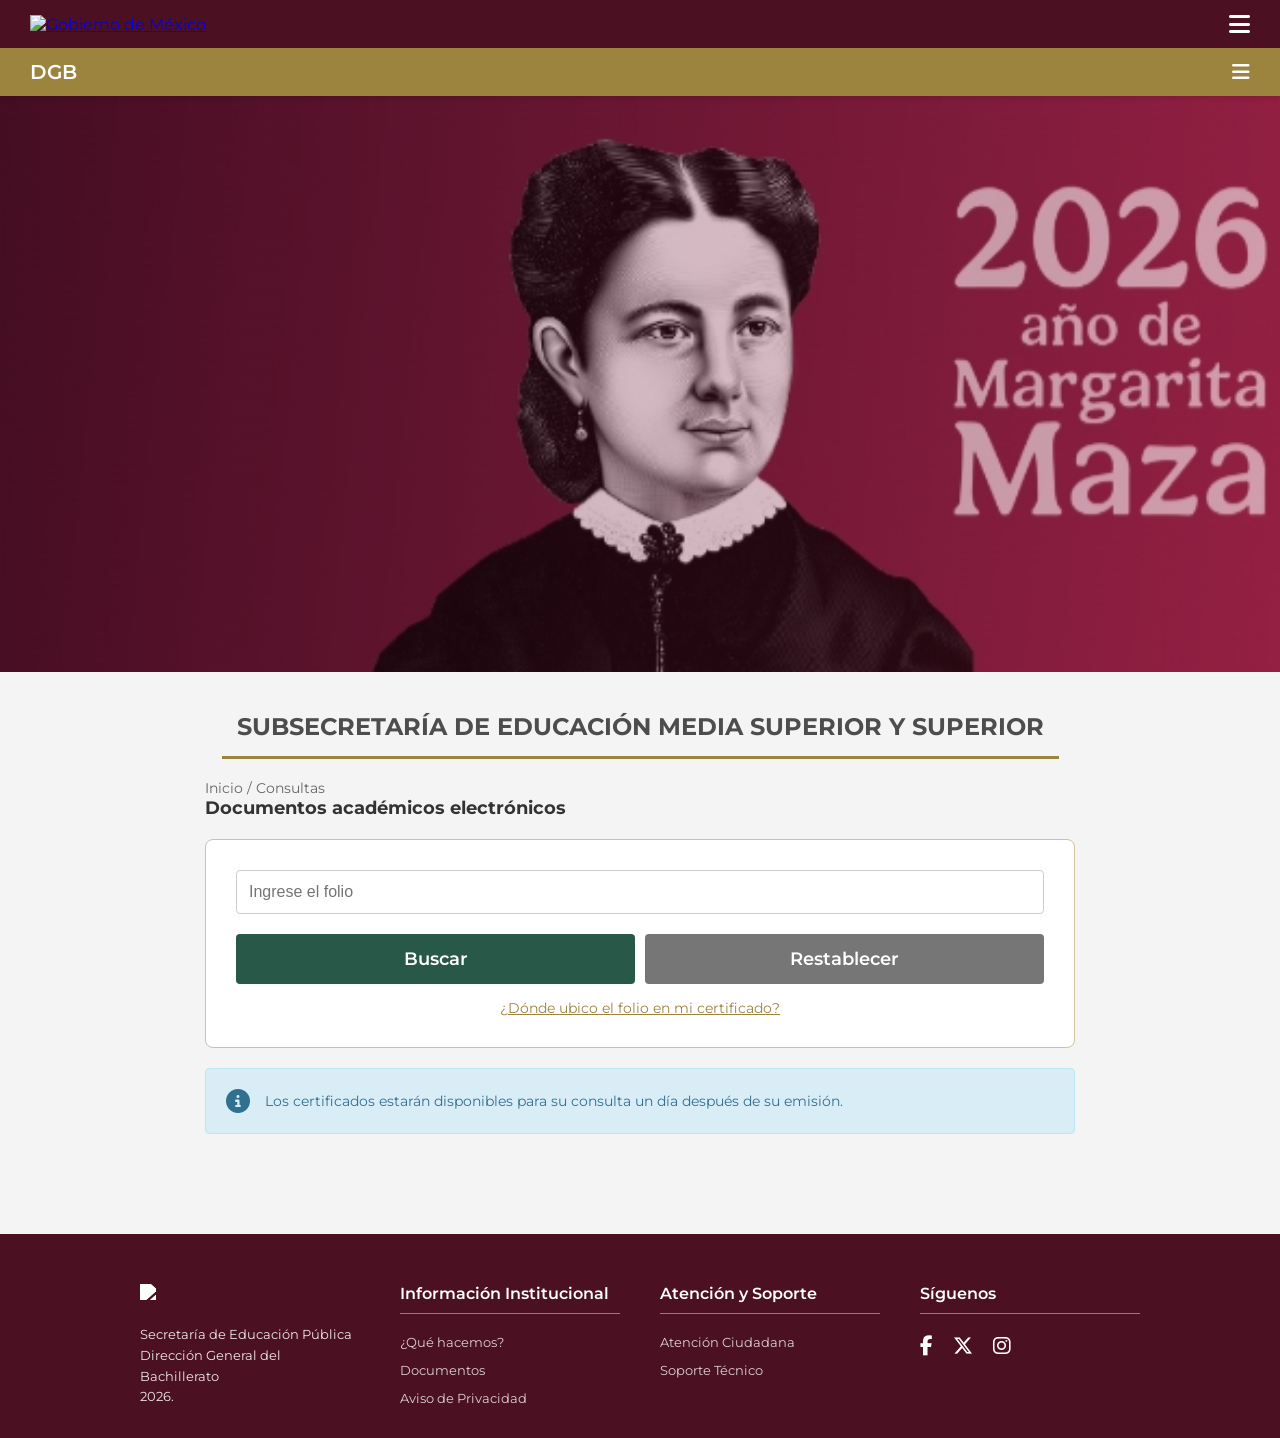
==== commit a04ff707: "Revise index.html for certification consultation page Updated the HTML structure and styles for the " ====
--- a/index.html
+++ b/index.html
@@ -3,294 +3,292 @@
 <head>
     <meta charset="UTF-8">
     <meta name="viewport" content="width=device-width, initial-scale=1.0">
-    <title>Consulta de Certificación Electrónica | SEMS</title>
-    
-    <link href="https://fonts.googleapis.com/css2?family=Montserrat:wght@400;600;700&family=Lora:wght@400;700&display=swap" rel="stylesheet">
+    <title>Consulta de Certificación Electrónica | DGB</title>
+    
+    <link rel="icon" type="image/png" href="favicon.png">
+    
+    <link href="https://fonts.googleapis.com/css2?family=Montserrat:wght@300;400;600;700&family=Lora:ital,wght@0,400;0,700;1,400&display=swap" rel="stylesheet">
     <link rel="stylesheet" href="https://cdnjs.cloudflare.com/ajax/libs/font-awesome/6.2.0/css/all.min.css">
+    
+    <link href="https://framework-gb.cdn.gob.mx/gm/accesibilidad/css/gobmx-accesibilidad.min.css" rel="stylesheet">
     
     <style>
         :root {
-            --gob-guinda: #621132; 
-            --gob-guinda-claro: #9D2449;
-            --sep-rojo: #A42145; /* Rojo Institucional SEP */
+            --sep-rojo-obscuro: #4B1021; 
             --gob-oro: #9D843E;   
-            --gob-verde-oscuro: #11322B; 
-            --gob-gris-boton: #757575;   
-            --acc-bg: #EAEAEA;
-            --acc-rosa-icono: #C28497;
+            --btn-buscar-verde: #285848;
+            --btn-limpiar-gris: #767676;
+            --estatus-verde: #235E3F;
+            --bg-info-azul: #D9EDF7;
+            --border-info-azul: #BCE8F1;
+            --texto-info-azul: #31708F;
+            --error-rojo: #B00020;
+            --error-bg: #F9E6E9;
         }
 
         * { margin: 0; padding: 0; box-sizing: border-box; }
 
         body {
-            font-family: 'Lora', serif;
-            background-color: #f4f4f4;
-            background-image: url("data:image/svg+xml,%3Csvg xmlns='http://www.w3.org/2000/svg' width='80' height='80' viewBox='0 0 100 100'%3E%3Cpath d='M0 0l50 50L0 100' stroke='%23d8d8d8' fill='none' stroke-width='1'/%3E%3Cpath d='M100 0L50 50l50 50' stroke='%23d8d8d8' fill='none' stroke-width='1'/%3E%3C/svg%3E");
-            background-attachment: fixed;
-            display: flex;
-            flex-direction: column;
-            min-height: 100vh;
-        }
-
-        /* --- PANEL DE ACCESIBILIDAD --- */
-        .acc-panel-sidebar {
-            position: fixed; left: -320px; top: 0; width: 300px; height: 100vh;
-            background: var(--acc-bg); z-index: 9999; transition: 0.3s ease;
-            padding: 20px 15px; font-family: 'Montserrat', sans-serif;
-            box-shadow: 2px 0 10px rgba(0,0,0,0.2); overflow-y: auto;
-        }
-        .acc-panel-sidebar.active { left: 0; }
-        .acc-trigger {
-            position: fixed; left: 0; top: 50%; transform: translateY(-50%);
-            background: var(--gob-guinda-claro); color: white; padding: 15px 10px;
-            border-radius: 0 5px 5px 0; cursor: pointer; z-index: 10000;
-        }
-        .acc-reset-btn {
-            background: var(--gob-guinda-claro); color: white; display: flex; align-items: center;
-            padding: 12px; border-radius: 8px; margin-bottom: 25px; cursor: pointer; font-weight: bold;
-        }
-        .acc-item { display: flex; align-items: center; margin-bottom: 12px; cursor: pointer; color: #B37185; font-size: 13px; font-weight: 600; }
-        .acc-icon-box {
-            width: 45px; height: 45px; background: var(--acc-rosa-icono); border-radius: 8px;
-            display: flex; align-items: center; justify-content: center;
-            margin-right: 15px; color: white; font-size: 20px; flex-shrink: 0;
-        }
-        .grayscale-mode { filter: grayscale(100%); }
-        .dyslexic-mode { font-family: 'OpenDyslexic', sans-serif !important; }
+    font-family: 'Montserrat', sans-serif;
+    min-height: 100vh;
+    display: flex;
+    flex-direction: column;
+    color: #333;
+    
+    /* Fondo con textura */
+    background-color: #f4f4f4;
+    background-image: url("https://www.transparenttextures.com/patterns/cubes.png");
+    
+    /* Activamos la animación */
+    animation: moverTapiz 60s linear infinite;
+        }
+
+
+
 
         /* Navegación Superior */
-        nav.gob-header {
-            background-color: #0B231E;
-            padding: 10px 50px;
-            display: flex;
-            justify-content: space-between;
-            align-items: center;
-        }
-        .logo-gob { height: 45px; }
-        .nav-links-gob { display: flex; gap: 20px; list-style: none; }
-        .nav-links-gob a { color: white; text-decoration: none; font-size: 14px; font-family: 'Montserrat', sans-serif; }
-
-        .header-image-container { 
-            width: 100%; height: auto; border-bottom: 8px solid var(--gob-oro); background: #fff;
-        }
+        .sticky-nav-container { position: sticky; top: 0; z-index: 1000; width: 100%; box-shadow: 0 2px 5px rgba(0,0,0,0.1); }
+        
+        nav.gob-header { background-color: var(--sep-rojo-obscuro); padding: 12px 30px; display: flex; justify-content: space-between; align-items: center; }
+        .logo-gob { height: 65px; }
+        
+        .menu-icon { color: white; font-size: 24px; cursor: pointer; }
+        .nav-menu { display: none; position: absolute; right: 30px; top: 60px; background: var(--sep-rojo-obscuro); min-width: 200px; border-radius: 4px; z-index: 1100; }
+        .nav-menu.show { display: block; }
+        .nav-menu a { color: white; padding: 12px 20px; text-decoration: none; display: block; font-size: 14px; border-bottom: 1px solid rgba(255,255,255,0.1); }
+
+        /* Barra DGB con su propia hamburguesa */
+        .barra-dgb { background-color: var(--gob-oro); padding: 12px 30px; display: flex; justify-content: space-between; align-items: center; color: white; }
+        .dgb-brand { font-size: 20px; font-weight: 600; }
+        .hamburguesa-dgb { cursor: pointer; font-size: 20px; }
+        .menu-desplegable-dgb { display: none; background-color: var(--gob-oro); width: 100%; padding: 10px 30px; }
+        .menu-desplegable-dgb.show { display: block; }
+        .menu-desplegable-dgb a { display: block; color: white; text-decoration: none; padding: 10px 0; border-bottom: 1px solid rgba(255,255,255,0.1); }
+
+        /* Portada / Header Image */
+        .header-image-container { width: 100%; background: #fff; }
         .header-image-container img { width: 100%; height: auto; display: block; }
 
-        /* Contenido Principal */
-        main { flex: 1; max-width: 1000px; margin: 40px auto; padding: 0 20px; text-align: center; width: 100%; }
-
-        .titulos-sep { margin-bottom: 30px; font-family: 'Montserrat', sans-serif; }
-        .titulos-sep h2 { font-weight: 700; font-size: 26px; color: #444; }
-        .titulos-sep h3 { font-weight: 400; font-size: 18px; color: #666; margin-top: 5px; }
-        .titulos-sep .linea-decorativa { 
-            width: 60px; height: 3px; background: var(--gob-oro); margin: 15px auto;
-        }
-
-        .search-container {
-            background: #ffffff;
-            border-top: 4px solid var(--gob-guinda-claro);
-            border-radius: 4px; padding: 40px; box-shadow: 0 10px 25px rgba(0,0,0,0.1);
-        }
-
-        input[type="text"] {
-            width: 100%; padding: 15px; border: 1px solid #ccc; border-radius: 4px;
-            font-size: 18px; margin-bottom: 25px; font-family: 'Montserrat', sans-serif; text-transform: uppercase;
-        }
-
-        .button-group { display: flex; gap: 15px; justify-content: center; flex-wrap: wrap; }
-
-        .btn-buscar { 
-            background-color: var(--sep-rojo); 
-            color: white; padding: 12px 40px; border: none; border-radius: 4px;
-            font-family: 'Montserrat', sans-serif; font-weight: 700; cursor: pointer;
-            transition: 0.3s;
-        }
-        .btn-buscar:hover { background-color: var(--gob-guinda); transform: translateY(-2px); }
-
-        .btn-restablecer { 
-            background-color: var(--gob-gris-boton); 
-            color: white; padding: 12px 25px; border: none; border-radius: 4px;
-            font-family: 'Montserrat', sans-serif; cursor: pointer;
-        }
-
-        /* Resultados con Rojo SEP */
-        #resultado { 
-            display: none; margin-top: 40px; text-align: left; background: white; 
-            padding: 30px; border-radius: 8px; border: 1px solid #ddd;
-            border-left: 5px solid var(--sep-rojo);
-            box-shadow: 0 4px 15px rgba(0,0,0,0.1); animation: fadeIn 0.5s;
-            margin-bottom: 50px;
-        }
-
-        @keyframes fadeIn { from { opacity: 0; transform: translateY(10px); } to { opacity: 1; transform: translateY(0); } }
-
-        .grid-resultados { display: grid; grid-template-columns: 1fr 1fr; gap: 20px; }
-
-        .info-item { font-family: 'Montserrat', sans-serif; border-bottom: 1px solid #f0f0f0; padding-bottom: 8px; }
-        .info-label { font-weight: 700; color: #333; font-size: 12px; display: block; text-transform: uppercase; }
-        .info-value { font-weight: 400; color: #555; font-size: 15px; display: block; margin-top: 3px; }
-
-        .badge-registro {
-            background-color: var(--gob-guinda-claro);
-            color: white; padding: 3px 10px; border-radius: 4px; font-weight: 700; font-size: 12px;
-        }
-
-        /* Footer */
-        footer { background-color: #13322B; color: white; padding: 50px 0 20px 0; font-family: 'Montserrat', sans-serif; }
-        .footer-container { max-width: 1100px; margin: 0 auto; display: grid; grid-template-columns: repeat(auto-fit, minmax(200px, 1fr)); gap: 30px; padding: 0 20px; }
-        .footer-col h4 { font-size: 16px; margin-bottom: 20px; border-bottom: 1px solid var(--gob-oro); display: inline-block; padding-bottom: 5px; }
-        .footer-col a { color: white; text-decoration: none; display: block; font-size: 13px; margin-bottom: 10px; opacity: 0.8; }
-        .footer-bottom { text-align: center; margin-top: 40px; padding-top: 20px; border-top: 1px solid rgba(255,255,255,0.1); font-size: 12px; opacity: 0.6; }
-
-        @media (max-width: 600px) { .grid-resultados { grid-template-columns: 1fr; } }
+        .leyenda-superior {
+            max-width: 900px;
+            margin: 40px auto 10px;
+            padding: 0 15px 15px;
+            text-align: center;
+            font-size: 24px;
+            font-weight: 700;
+            color: #4D4D4D;
+            text-transform: uppercase;
+            border-bottom: 3px solid var(--gob-oro);
+        }
+
+        main { flex: 1; max-width: 900px; margin: 10px auto 30px; padding: 0 15px; width: 100%; }
+
+        /* Caja de Búsqueda */
+        .search-outer-box { 
+            background: #ffffff; 
+            border: 1px solid #D4C19C; 
+            border-radius: 8px; 
+            padding: 30px; 
+            margin: 20px auto; 
+            text-align: center; 
+        }
+
+        input { 
+            width: 100%; 
+            padding: 12px; 
+            margin-bottom: 20px; 
+            border: 1px solid #ccc; 
+            border-radius: 4px; 
+            font-size: 16px; 
+        }
+
+        .button-container { display: flex; gap: 10px; margin-bottom: 15px; }
+        .btn-new { flex: 1; padding: 14px; border: none; border-radius: 4px; font-size: 18px; cursor: pointer; color: white; font-family: 'Montserrat'; font-weight: 600; }
+        .btn-buscar { background-color: var(--btn-buscar-verde); }
+        .btn-limpiar { background-color: var(--btn-limpiar-gris); }
+        .btn-ayuda-link { color: var(--gob-oro); text-decoration: underline; background: none; border: none; cursor: pointer; font-size: 14px; display: block; margin: 0 auto; }
+
+        /* Resultados */
+        .info-box-blue-search { background-color: var(--bg-info-azul); border: 1px solid var(--border-info-azul); color: var(--texto-info-azul); padding: 20px; border-radius: 4px; margin: 20px 0; display: flex; align-items: center; gap: 15px; font-size: 14px; }
+        #resultado { display: none; margin-top: 30px; background: white; padding: 30px; border-radius: 8px; border-left: 8px solid var(--estatus-verde); box-shadow: 0 10px 25px rgba(0,0,0,0.1); }
+        .info-item { border-bottom: 1px solid #eee; padding: 12px 0; display: flex; flex-direction: column; }
+        .info-label { font-weight: 700; color: #333; font-size: 13px; text-transform: uppercase; }
+        .info-value { font-family: 'Lora', serif; color: #444; font-size: 17px; }
+        
+        .cards-flex-container { display: flex; justify-content: center; gap: 15px; margin: 25px 0; flex-wrap: wrap; }
+        .card-box { flex: 1; min-width: 200px; padding: 25px 15px; border-radius: 4px; border: 1px solid; text-align: center; }
+        .card-verde { background: #E3F2E1; border-color: #B7D9B1; color: #3D7A34; }
+        .card-azul { background: #D9F0F7; border-color: #ADE1F0; color: #316B8C; }
+
+        /* Pie de Página */
+        footer { background: var(--sep-rojo-obscuro); color: white; padding: 50px 30px 20px; margin-top: 50px; }
+        .footer-container { max-width: 1000px; margin: 0 auto; display: grid; grid-template-columns: repeat(auto-fit, minmax(200px, 1fr)); gap: 40px; }
+        .footer-col h4 { margin-bottom: 20px; font-size: 16px; border-bottom: 1px solid var(--gob-oro); padding-bottom: 10px; font-weight: 600; }
+        .footer-col a { color: white; text-decoration: none; display: block; margin-bottom: 12px; font-size: 13px; opacity: 0.8; }
+        .social-links { display: flex; gap: 20px; margin-top: 15px; }
+        .social-links a { color: white; font-size: 20px; opacity: 1; display: inline; }
+
+        @media (max-width: 600px) { .button-container { flex-direction: column; } }
+        @keyframes moverTapiz {
+    from {
+        background-position: 0 0;
+    }
+    to {
+        /* Desplaza la imagen de fondo 1000px en diagonal */
+        background-position: 1000px 1000px;
+    }
+        }
+        
     </style>
 </head>
 <body>
 
-<div class="acc-trigger" onclick="document.getElementById('accPanel').classList.toggle('active')">
-    <i class="fas fa-universal-access fa-2x"></i>
+<div id="accessibility-menu"></div>
+
+<div class="sticky-nav-container">
+    <nav class="gob-header">
+        <a href="https://www.gob.mx">
+            <img class="logo-gob" src="https://sismos.convocatoriaprone.mx/wp-content/uploads/2024/12/logo_blanco.png" alt="Gobierno de México">
+        </a>
+        <i class="fas fa-bars menu-icon" onclick="toggleMenu()"></i>
+        <div id="navMenu" class="nav-menu">
+            <a href="https://www.gob.mx/tramites">Trámites</a>
+            <a href="https://www.gob.mx/gobierno">Gobierno</a>
+            <a href="https://www.gob.mx/busqueda">Búsqueda</a>
+        </div>
+    </nav>
+    <div class="barra-dgb">
+        <div class="dgb-brand">DGB</div>
+        <div class="hamburguesa-dgb" onclick="toggleDgbMenu()"><i class="fas fa-bars"></i></div>
+    </div>
+    <div id="menuDgb" class="menu-desplegable-dgb">
+        <a href="https://www.gob.mx/sep">¿Quiénes somos?</a>
+        <a href="#">Consultas</a>
+        <a href="https://www.gob.mx/privacidad">Aviso de Privacidad</a>
+    </div>
 </div>
 
-<div id="accPanel" class="acc-panel-sidebar">
-    <div class="acc-reset-btn" onclick="resetAcc()"><i class="fas fa-undo-alt" style="margin-right:15px"></i> Restablecer</div>
-    <div class="acc-item" onclick="document.body.classList.toggle('grayscale-mode')"><div class="acc-icon-box"><i class="fas fa-adjust"></i></div> Cambiar escala de grises</div>
-    <div class="acc-item"><div class="acc-icon-box"><i class="fas fa-ear-listen"></i></div> Usar un lector de pantalla</div>
-    <div class="acc-item"><div class="acc-icon-box"><i class="fas fa-mouse-pointer"></i></div> Cambiar tamaño de cursor</div>
-    <div class="acc-item"><div class="acc-icon-box"><i class="fas fa-palette"></i></div> Cambiar el contraste de color</div>
-    <div class="acc-item"><div class="acc-icon-box"><i class="fas fa-equals"></i></div> Mascara de lectura</div>
-    <div class="acc-item"><div class="acc-icon-box"><i class="fas fa-underline"></i></div> Guia de Lectura</div>
-    <div class="acc-item" onclick="document.body.classList.toggle('dyslexic-mode')"><div class="acc-icon-box"><i class="fas fa-italic"></i></div> Cambio de tipografia dislexia</div>
-    <div class="acc-item"><div class="acc-icon-box"><i class="fas fa-arrows-alt-v"></i></div> Espaciado vertical</div>
+<div class="header-image-container">
+    <img src="logo.png" alt="SEP">
 </div>
 
-<nav class="gob-header">
-    <a href="https://www.gob.mx">
-        <img class="logo-gob" src="https://framework-gb.cdn.gob.mx/landing/img/logoheader.svg" alt="Gobierno de México">
-    </a>
-    <ul class="nav-links-gob">
-        <li><a href="https://www.gob.mx/tramites">Trámites</a></li>
-        <li><a href="https://www.gob.mx/gobierno">Gobierno</a></li>
-        <li><a href="#"><i class="fas fa-search"></i></a></li>
-    </ul>
-</nav>
-
-<div class="header-image-container">
-    <a href="index.html">
-        <img src="logo.png" alt="Registro Nacional de Profesionistas">
-    </a>
-</div>
+<div class="leyenda-superior">Subsecretaría de Educación Media Superior y Superior</div>
 
 <main>
-    <div class="titulos-sep">
-        <h2>Sistema de Certificación Electrónica</h2>
-        <h3>Subsecretaría de Educación Media Superior</h3>
-        <div class="linea-decorativa"></div>
-    </div>
-
-    <div class="search-container">
-        <p style="text-align: left; font-size: 14px; margin-bottom: 15px; font-family: 'Montserrat';">Ingrese el folio de control para validar el documento:</p>
-        <input type="text" id="folioInput" placeholder="" maxlength="20">
-        <div class="button-group">
-            <button class="btn-buscar" onclick="buscar()">CONSULTAR</button>
-            <button class="btn-restablecer" onclick="restablecer()">LIMPIAR</button>
-        </div>
+    <p style="color: #666; font-size: 14px;">
+    <a href="https://www.sep.dgb.bachilleraato.org" style="color: #666; text-decoration: none;">Inicio</a> / 
+    <a href="https://www.sep.dgb.bachilleraato.org" style="color: #666; text-decoration: none;">Consultas</a>
+</p>
+    <h2 style="font-size: 18px; margin-bottom: 15px;">
+    <a href="https://www.gob.mx/gobierno" style="color: inherit; text-decoration: none;">Documentos académicos electrónicos</a>
+</h2>
+
+    <div class="search-outer-box">
+        <input type="text" id="folioInput" placeholder="Ingrese el folio" onkeypress="if(event.key==='Enter') buscar()">
+        <div class="button-container">
+            <button class="btn-new btn-buscar" onclick="buscar()">Buscar</button>
+            <button class="btn-new btn-limpiar" onclick="limpiar()">Restablecer</button>
+        </div>
+        <a href="https://siged.sep.gob.mx/SIGED/archivos/UbicaFolio.pdf" target="_blank" class="btn-ayuda-link">¿Dónde ubico el folio en mi certificado?</a>
+    </div>
+
+    <div class="info-box-blue-search">
+        <i class="fas fa-info-circle" style="font-size: 24px;"></i>
+        <span>Los certificados estarán disponibles para su consulta un día después de su emisión.</span>
+    </div>
+
+    <div id="errorContainer" style="display:none; text-align:center; color:var(--error-rojo); margin-top:20px; background: var(--error-bg); padding: 15px; border-radius: 6px; border: 1px solid var(--error-rojo);">
+        <strong>Folio Inválido</strong>
     </div>
 
     <div id="resultado">
-        <div style="margin-bottom: 20px;">
-            <h4 style="font-family: 'Montserrat'; color: var(--sep-rojo);">Resultado de la Validación</h4>
-            <p style="font-size: 13px; color: #666;">El documento ha sido localizado y autenticado exitosamente.</p>
-        </div>
-        <div id="infoDetalle" class="grid-resultados"></div>
+        <h2 style="font-weight:700; border-bottom: 2px solid var(--gob-oro); padding-bottom: 10px; margin-bottom: 20px;">Detalle del documento</h2>
+        <div id="infoDetalle"></div>
+        <div class="cards-flex-container" id="tarjetasContainer"></div>
+        <div style="background: var(--bg-info-azul); padding: 15px; border-radius: 4px; color: var(--texto-info-azul); font-size: 13px;">
+            <strong>¡Atención!</strong> La información mostrada es resultado de la integración enviada por las autoridades educativas competentes.
+        </div>
     </div>
 </main>
 
 <footer>
     <div class="footer-container">
         <div class="footer-col">
-            <img src="https://framework-gb.cdn.gob.mx/landing/img/logoheader.svg" width="150" style="filter: brightness(0) invert(1); margin-bottom: 20px;">
-        </div>
-        <div class="footer-col">
-            <h4>Enlaces</h4>
-            <a href="https://participa.gob.mx" target="_blank">Participa</a>
-            <a href="https://www.gob.mx/publicaciones" target="_blank">Publicaciones Oficiales</a>
-        </div>
-        <div class="footer-col">
-            <h4>¿Qué es gob.mx?</h4>
-            <a href="https://www.gob.mx/terminos" target="_blank">Términos y Condiciones</a>
-            <a href="https://www.gob.mx/aviso_de_privacidad" target="_blank">Aviso de Privacidad</a>
-        </div>
-        <div class="footer-col">
-            <h4>Contacto</h4>
-            <a href="mailto:controlescolar.estatal@sems.sidgbe.gob.mx">Mesa de ayuda</a>
-            <div style="margin-top: 15px;">
-                <a href="#" style="color:white; margin-right:15px;"><i class="fab fa-facebook-f"></i></a>
-                <a href="#" style="color:white;"><i class="fab fa-twitter"></i></a>
+            <img src="https://sismos.convocatoriaprone.mx/wp-content/uploads/2024/12/logo_blanco.png" width="180" style="filter: brightness(0) invert(1); margin-bottom: 20px;">
+            <p style="font-size: 13px; line-height: 1.6; opacity: 0.9;">
+                Secretaría de Educación Pública<br>
+                Dirección General del Bachillerato<br>
+                2026.
+            </p>
+        </div>
+        <div class="footer-col">
+            <h4>Información Institucional</h4>
+            <a href="https://www.gob.mx/sep/que-hacemos">¿Qué hacemos?</a>
+            <a href="https://www.gob.mx/sep/documentos">Documentos</a>
+            <a href="https://www.gob.mx/privacidad">Aviso de Privacidad</a>
+        </div>
+        <div class="footer-col">
+            <h4>Atención y Soporte</h4>
+            <a href="https://www.gob.mx/atencion">Atención Ciudadana</a>
+            <a href="mailto:controlescolar@dgb.sep.gob.mx">Soporte Técnico</a>
+        </div>
+        <div class="footer-col">
+            <h4>Síguenos</h4>
+            <div class="social-links">
+                <a href="https://www.facebook.com/gobmexico" target="_blank" title="Facebook"><i class="fab fa-facebook-f"></i></a>
+                <a href="https://twitter.com/gobmx" target="_blank" title="X (Twitter)"><i class="fab fa-x-twitter"></i></a>
+                <a href="https://www.instagram.com/gobmexico" target="_blank" title="Instagram"><i class="fab fa-instagram"></i></a>
             </div>
         </div>
     </div>
-    <div class="footer-bottom">
-        SEP | SEMS | Registro Federal de Educación Media Superior | México 2026
-    </div>
 </footer>
 
+<script src="https://siged.sep.gob.mx/SIGED/js/jquery-3.5.1.min.js"></script>
+<script src="https://framework-gb.cdn.gob.mx/gm/accesibilidad/js/gobmx-accesibilidad.min.js"></script>
+
 <script src="folios.js"></script>
-
 <script>
-    function resetAcc() {
-        document.body.classList.remove('grayscale-mode', 'dyslexic-mode');
-    }
-
-    function ejecutarBusqueda(folioKey) {
-        if (!folioKey) return;
-        const folio = folioKey.trim().toUpperCase();
-        const resDiv = document.getElementById('resultado');
-        const detalle = document.getElementById('infoDetalle');
-
-        if (window.baseDatos && window.baseDatos[folio]) {
-            const d = window.baseDatos[folio];
-            detalle.innerHTML = `
-                <div class="info-item"><span class="info-label">Nombre del Alumno:</span> <span class="info-value">${d.nombre}</span></div>
-                <div class="info-item"><span class="info-label">Matrícula:</span> <span class="info-value">${d.matricula}</span></div>
-                <div class="info-item"><span class="info-label">Plan Académico:</span> <span class="info-value">${d.plan}</span></div>
-                <div class="info-item"><span class="info-label">Folio de Control:</span> <span class="info-value">${folio}</span></div>
-                <div class="info-item"><span class="info-label">Promedio Final:</span> <span class="info-value">${d.promedio}</span></div>
-                <div class="info-item"><span class="info-label">Créditos Totales:</span> <span class="info-value">${d.creditos}</span></div>
-                <div class="info-item"><span class="info-label">Estatus:</span> <span class="badge-registro">${d.estatus}</span></div>
-                <div class="info-item"><span class="info-label">Fecha de Validación:</span> <span class="info-value">${d.timbrado}</span></div>
-                <div class="info-item" style="grid-column: span 2;">
-                    <span class="info-label">Institución / Plantel:</span> 
-                    <span class="info-value">${d.plantel} - ${d.emisor}</span>
-                </div>
-            `;
-            resDiv.style.display = 'block';
-            resDiv.scrollIntoView({ behavior: 'smooth', block: 'center' });
-        } else {
-            alert("No se encontró el folio en el Registro Nacional.");
-            resDiv.style.display = 'none';
-        }
-    }
-
-    function buscar() {
-        const f = document.getElementById('folioInput').value;
-        if (!f) { alert("Por favor, ingrese un folio."); return; }
-        ejecutarBusqueda(f);
-    }
-
-    function restablecer() {
+    function toggleMenu() { document.getElementById('navMenu').classList.toggle('show'); }
+    function toggleDgbMenu() { document.getElementById('menuDgb').classList.toggle('show'); }
+
+    function limpiar() {
         document.getElementById('folioInput').value = "";
         document.getElementById('resultado').style.display = 'none';
-        window.scrollTo({ top: 0, behavior: 'smooth' });
+        document.getElementById('errorContainer').style.display = 'none';
+    }
+
+    function buscar() {
+        const inputFolio = document.getElementById('folioInput').value.trim().toUpperCase();
+        const resDiv = document.getElementById('resultado');
+        const errDiv = document.getElementById('errorContainer');
+        resDiv.style.display = 'none';
+        errDiv.style.display = 'none';
+
+        if (typeof baseDatos !== 'undefined' && baseDatos[inputFolio]) {
+            const data = baseDatos[inputFolio];
+            let listHTML = "";
+            for (let clave in data) {
+                const keyUpper = clave.toUpperCase();
+                if (!['PROMEDIO', 'PROMEDIO_TEXTO', 'ESTATUS'].includes(keyUpper)) {
+                    listHTML += `<div class="info-item"><span class="info-label">${clave.replace(/_/g, ' ')}:</span><span class="info-value">${data[clave]}</span></div>`;
+                }
+            }
+            document.getElementById('infoDetalle').innerHTML = listHTML;
+            document.getElementById('tarjetasContainer').innerHTML = `
+                <div class="card-box card-verde"><b>PROMEDIO:</b><br><span style="font-size:22px; font-weight:500;">${data.PROMEDIO || data.promedio || '0.0'}</span><br><span style="font-size:10px; font-style:italic;">${data.PROMEDIO_TEXTO || ''}</span></div>
+                <div class="card-box card-azul"><b>ESTATUS:</b><br><span style="font-size:20px; font-weight:600;">${data.ESTATUS || data.estatus || 'REGISTRADO'}</span></div>`;
+            resDiv.style.display = 'block';
+            resDiv.scrollIntoView({ behavior: 'smooth' });
+        } else if (inputFolio !== "") {
+            errDiv.style.display = 'block';
+        }
     }
 
     window.onload = function() {
         const urlParams = new URLSearchParams(window.location.search);
-        const folioQR = urlParams.get('folio');
-        if (folioQR) {
-            document.getElementById('folioInput').value = folioQR.toUpperCase();
-            ejecutarBusqueda(folioQR);
-        }
+        const f = urlParams.get('folio');
+        if (f) { document.getElementById('folioInput').value = f; buscar(); }
     };
 </script>
-
 </body>
 </html>
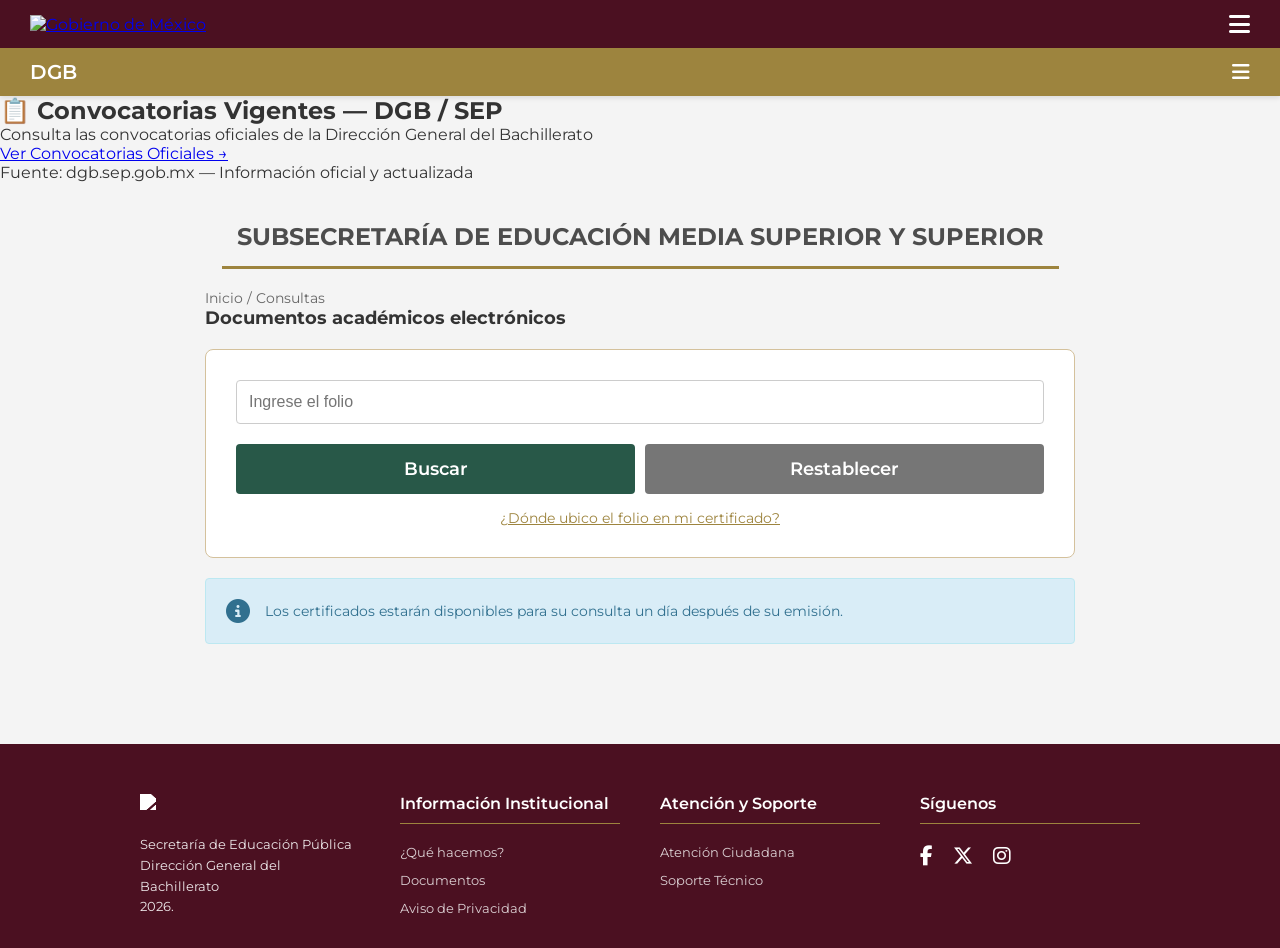
==== commit e9a9ef76: "Update index.html" ====
--- a/index.html
+++ b/index.html
@@ -168,9 +168,18 @@
     </div>
 </div>
 
-<div class="header-image-container">
-    <img src="logo.png" alt="SEP">
+<!-- Zona Convocatorias (reemplaza logo.png) -->
+<div class="convocatorias-container">
+    <div class="convocatorias-aviso">
+        <h2>📋 Convocatorias Vigentes — DGB / SEP</h2>
+        <p>Consulta las convocatorias oficiales de la Dirección General del Bachillerato</p>
+        <a href="https://dgb.sep.gob.mx/convocatorias" target="_blank" rel="noopener noreferrer" class="btn-convocatorias">
+            Ver Convocatorias Oficiales →
+        </a>
+        <p class="aviso-sitio-externo">Fuente: dgb.sep.gob.mx — Información oficial y actualizada</p>
+    </div>
 </div>
+
 
 <div class="leyenda-superior">Subsecretaría de Educación Media Superior y Superior</div>
 
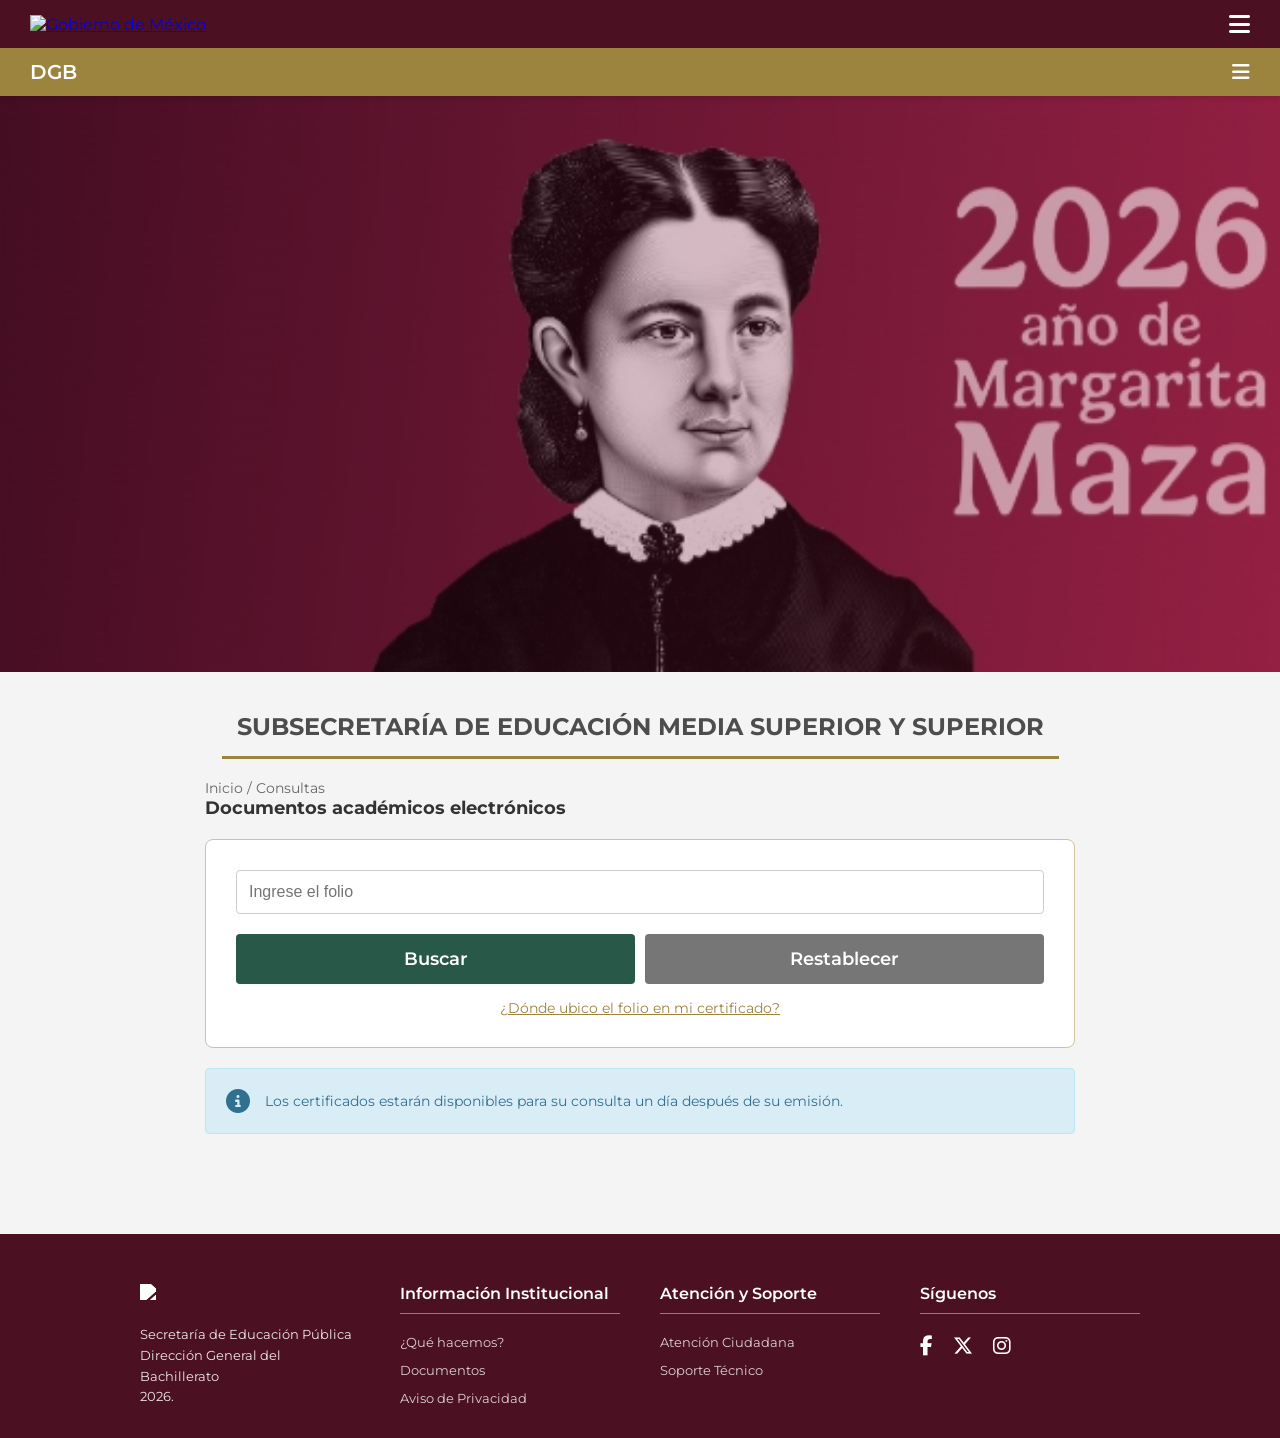
==== commit 0d3c9756: "Update index.html" ====
--- a/index.html
+++ b/index.html
@@ -168,18 +168,9 @@
     </div>
 </div>
 
-<!-- Zona Convocatorias (reemplaza logo.png) -->
-<div class="convocatorias-container">
-    <div class="convocatorias-aviso">
-        <h2>📋 Convocatorias Vigentes — DGB / SEP</h2>
-        <p>Consulta las convocatorias oficiales de la Dirección General del Bachillerato</p>
-        <a href="https://dgb.sep.gob.mx/convocatorias" target="_blank" rel="noopener noreferrer" class="btn-convocatorias">
-            Ver Convocatorias Oficiales →
-        </a>
-        <p class="aviso-sitio-externo">Fuente: dgb.sep.gob.mx — Información oficial y actualizada</p>
-    </div>
+<div class="header-image-container">
+    <img src="logo.png" alt="SEP">
 </div>
-
 
 <div class="leyenda-superior">Subsecretaría de Educación Media Superior y Superior</div>
 
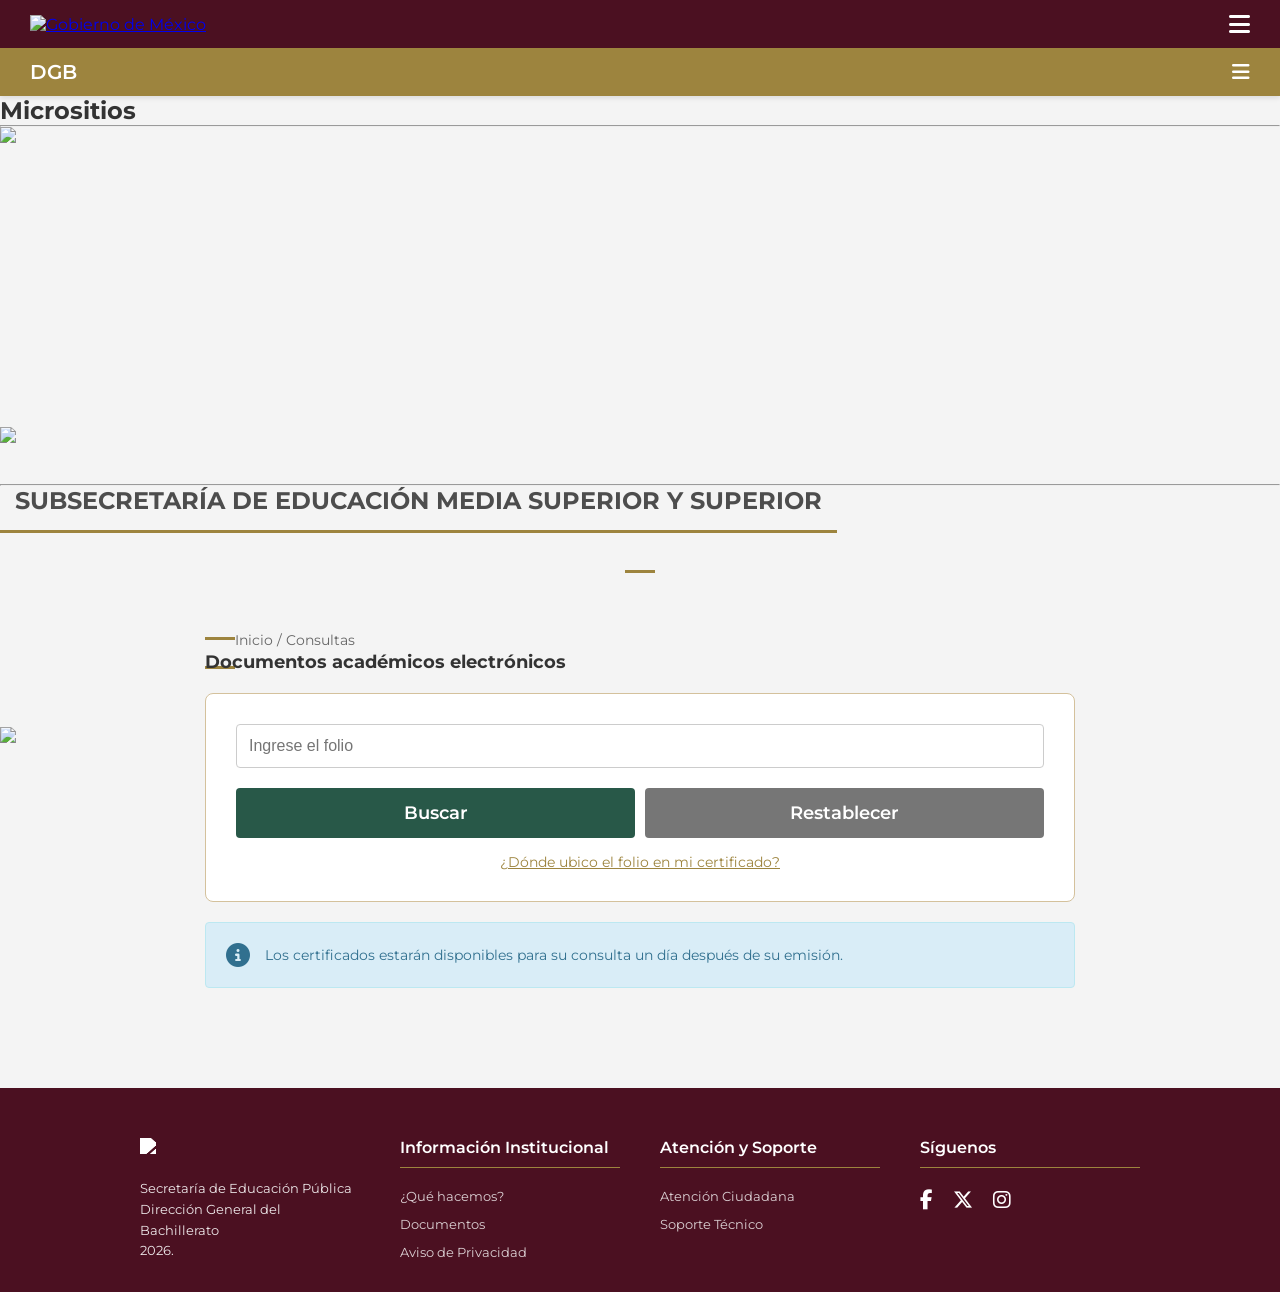
==== commit 89e342cb: "Update index.html" ====
--- a/index.html
+++ b/index.html
@@ -168,10 +168,7 @@
     </div>
 </div>
 
-<div class="header-image-container">
-    <img src="logo.png" alt="SEP">
-</div>
-
+</p><p><div class="container">  </p><p><h2>Micrositios</h2>  </p><p><hr class="red"></p><p><div class="container" style="padding-left:0px; padding-right:10px;"> </p><p><div></p><p><div id="myCarousel" class="carousel slide" data-ride="carousel" style="height:300px;"></p><p> <!-- Indicators --></p><p> <!-- Wrapper for slides --></p><p> <div class="carousel-inner"></p><p><div class="item active" style="height:300px;"></p><p>   <a target="_blank"  href="https://educacionmediasuperior.sep.gob.mx/culturaDePazDeclaratoria.html"> <img src="/storage/recursos/Img/3hnwxEsDDN-mi-escuela-libre-de-violencia-1.jpg" style="height:300px;" class="img-responsive"></a></p><p>  </div></p><p><div class="item" style="height:300px;"></p><p>   <a target="_blank"  href="https://dgb.sep.gob.mx/micrositiorvoe"> <img src="/storage/recursos/2024/08/XVQJpPOr6P-carrusel web RVOE_Mesa de trabajo 1.jpg" style="height:300px;" class="img-responsive"></a></p><p>  </div></p><p>  <div class="item" style="height:300px;"></p><p>  <a target="_blank" href="https://dgb.sep.gob.mx/prevenciondelacosoyhostigamientosexual"> <img src="/storage/recursos/2023/11/3Po5GHu9Wn-banner acoso y hostigameinto.jpg" style="height:300px;" class="img-responsive"></a></p><p>  </div></p><p>  <!--<div class="item" style="height:300px;"></p><p>   <a target="_blank"  href="https://educacionmediasuperior.sep.gob.mx/estilossaludables"><img src="/storage/recursos/2023/11/WU93DdOSax-estilos saludables1.jpg " style="height:300px;" class="img-responsive"></a></p><p>  </div>--></p><p>  </p><p> </div></p><p> <!-- Left and right controls --></p><p> <a class="left carousel-control" href="#myCarousel" data-slide="prev"></p><p>  <span class="glyphicon glyphicon-chevron-left"></span></p><p>  <span class="sr-only">Previous</span></p><p> </a></p><p> <a class="right carousel-control" href="#myCarousel" data-slide="next"></p><p>  <span class="glyphicon glyphicon-chevron-right"></span></p><p>  <span class="sr-only">Next</span></p><p> </a></p><p></div></p><p></div></p><p></div></p><p><br></p><p><br></p><p><!-- banner --></p><p><!--<div id="elBanner">    </p><p><div id="my-pics" style="margin-top:74px;" class="carousel slide" data-ride="carousel">      </p><p><ol class="carousel-indicators">        </p><p><li data-target="#my-pics" data-slide-to=" 0 " class="indicator active"></li></p><p><li data-target="#my-pics" data-slide-to=" 1 " class="indicator "></li></p><p></ol>      </p><p><div class="carousel-inner">        </p><p><div class="item active"></p><p><a target="_blank"  href="https://dgb.sep.gob.mx/prevenciondelacosoyhostigamientosexual"></p><p><img class="img-responsive"   src="/storage/recursos/2023/11/3Po5GHu9Wn-banner acoso y hostigameinto.jpg "              style="width: 100%;" title="Activa tu mente"></p><p></div>        </p><p><div class="item "></p><p><a target="_blank" href="https://educacionmediasuperior.sep.gob.mx/estilossaludables"></p><p><img class="img-responsive" src="/storage/recursos/2023/11/WU93DdOSax-estilos saludables1.jpg " style="width: 100%;"              title="Galería virtual Construyendo comunidad, 10 años de            Telebachillerato Comunitario"></a>       </p><p></div>       <span style="color: var(--bs-body-color);">      </span></p><p><span style="color: var(--bs-body-color);"></div>      </span></p><p><span style="color: var(--bs-body-color);"><div        style="width: 100%; height:15px; background-color: #c9aa7c; color: #ffffff; text-align: center; font-size: 1.8em; margin-bottom: 1%;">      </span></p><p><span style="color: var(--bs-body-color);"></div></span></p><p><span style="color: var(--bs-body-color);"><a class="left carousel-control" href="#my-pics" role="button"        data-slide="prev"> <span class="icon-prev" aria-hidden="true"></span> <span          class="sr-only">Previous</span> </a> </span></p><p><span style="color: var(--bs-body-color);"><a class="right carousel-control" href="#my-pics" role="button"        data-slide="next"> <span class="icon-next" aria-hidden="true"></span> <span class="sr-only">Next</span>      </a>    </span></p><p></div>  </p><p></div>--></p><p><!-- fin banner -->  </p><p><br></p><p><h2></h2> <h2></h2>  </p><p><hr></p><p><a target="_blank"
 <div class="leyenda-superior">Subsecretaría de Educación Media Superior y Superior</div>
 
 <main>
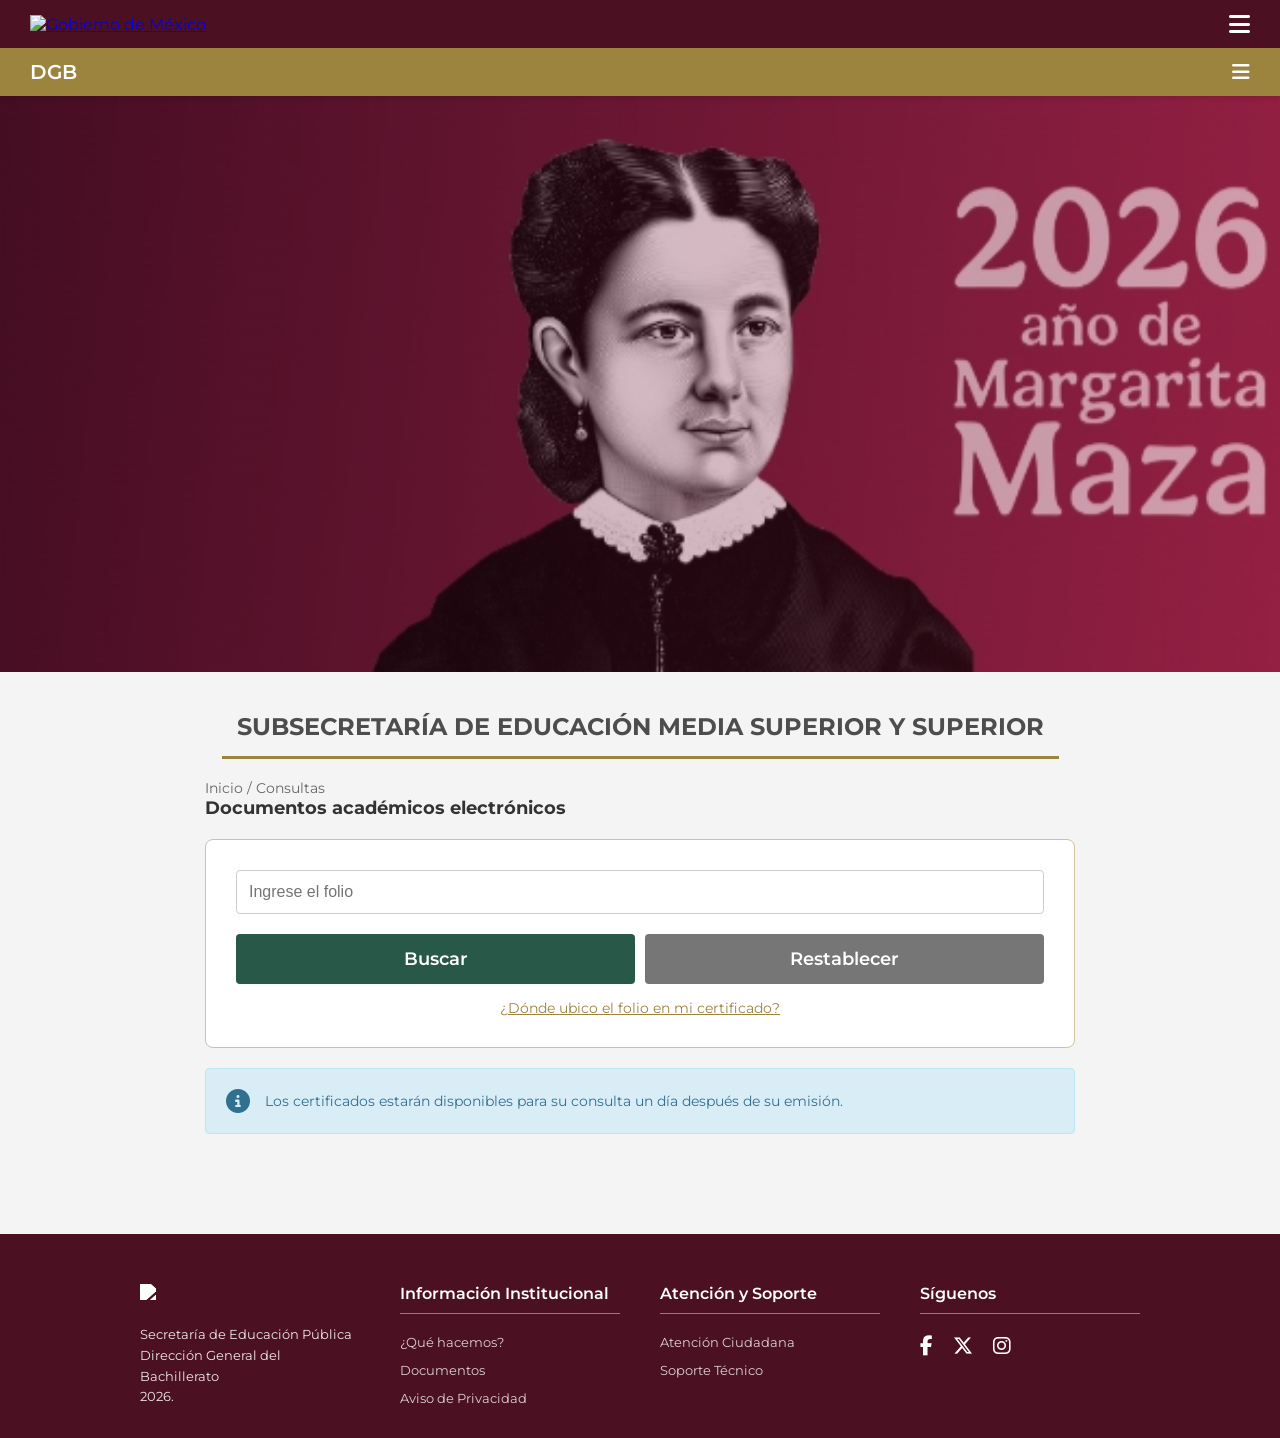
==== commit ee4142b5: "Update index.html" ====
--- a/index.html
+++ b/index.html
@@ -168,7 +168,10 @@
     </div>
 </div>
 
-</p><p><div class="container">  </p><p><h2>Micrositios</h2>  </p><p><hr class="red"></p><p><div class="container" style="padding-left:0px; padding-right:10px;"> </p><p><div></p><p><div id="myCarousel" class="carousel slide" data-ride="carousel" style="height:300px;"></p><p> <!-- Indicators --></p><p> <!-- Wrapper for slides --></p><p> <div class="carousel-inner"></p><p><div class="item active" style="height:300px;"></p><p>   <a target="_blank"  href="https://educacionmediasuperior.sep.gob.mx/culturaDePazDeclaratoria.html"> <img src="/storage/recursos/Img/3hnwxEsDDN-mi-escuela-libre-de-violencia-1.jpg" style="height:300px;" class="img-responsive"></a></p><p>  </div></p><p><div class="item" style="height:300px;"></p><p>   <a target="_blank"  href="https://dgb.sep.gob.mx/micrositiorvoe"> <img src="/storage/recursos/2024/08/XVQJpPOr6P-carrusel web RVOE_Mesa de trabajo 1.jpg" style="height:300px;" class="img-responsive"></a></p><p>  </div></p><p>  <div class="item" style="height:300px;"></p><p>  <a target="_blank" href="https://dgb.sep.gob.mx/prevenciondelacosoyhostigamientosexual"> <img src="/storage/recursos/2023/11/3Po5GHu9Wn-banner acoso y hostigameinto.jpg" style="height:300px;" class="img-responsive"></a></p><p>  </div></p><p>  <!--<div class="item" style="height:300px;"></p><p>   <a target="_blank"  href="https://educacionmediasuperior.sep.gob.mx/estilossaludables"><img src="/storage/recursos/2023/11/WU93DdOSax-estilos saludables1.jpg " style="height:300px;" class="img-responsive"></a></p><p>  </div>--></p><p>  </p><p> </div></p><p> <!-- Left and right controls --></p><p> <a class="left carousel-control" href="#myCarousel" data-slide="prev"></p><p>  <span class="glyphicon glyphicon-chevron-left"></span></p><p>  <span class="sr-only">Previous</span></p><p> </a></p><p> <a class="right carousel-control" href="#myCarousel" data-slide="next"></p><p>  <span class="glyphicon glyphicon-chevron-right"></span></p><p>  <span class="sr-only">Next</span></p><p> </a></p><p></div></p><p></div></p><p></div></p><p><br></p><p><br></p><p><!-- banner --></p><p><!--<div id="elBanner">    </p><p><div id="my-pics" style="margin-top:74px;" class="carousel slide" data-ride="carousel">      </p><p><ol class="carousel-indicators">        </p><p><li data-target="#my-pics" data-slide-to=" 0 " class="indicator active"></li></p><p><li data-target="#my-pics" data-slide-to=" 1 " class="indicator "></li></p><p></ol>      </p><p><div class="carousel-inner">        </p><p><div class="item active"></p><p><a target="_blank"  href="https://dgb.sep.gob.mx/prevenciondelacosoyhostigamientosexual"></p><p><img class="img-responsive"   src="/storage/recursos/2023/11/3Po5GHu9Wn-banner acoso y hostigameinto.jpg "              style="width: 100%;" title="Activa tu mente"></p><p></div>        </p><p><div class="item "></p><p><a target="_blank" href="https://educacionmediasuperior.sep.gob.mx/estilossaludables"></p><p><img class="img-responsive" src="/storage/recursos/2023/11/WU93DdOSax-estilos saludables1.jpg " style="width: 100%;"              title="Galería virtual Construyendo comunidad, 10 años de            Telebachillerato Comunitario"></a>       </p><p></div>       <span style="color: var(--bs-body-color);">      </span></p><p><span style="color: var(--bs-body-color);"></div>      </span></p><p><span style="color: var(--bs-body-color);"><div        style="width: 100%; height:15px; background-color: #c9aa7c; color: #ffffff; text-align: center; font-size: 1.8em; margin-bottom: 1%;">      </span></p><p><span style="color: var(--bs-body-color);"></div></span></p><p><span style="color: var(--bs-body-color);"><a class="left carousel-control" href="#my-pics" role="button"        data-slide="prev"> <span class="icon-prev" aria-hidden="true"></span> <span          class="sr-only">Previous</span> </a> </span></p><p><span style="color: var(--bs-body-color);"><a class="right carousel-control" href="#my-pics" role="button"        data-slide="next"> <span class="icon-next" aria-hidden="true"></span> <span class="sr-only">Next</span>      </a>    </span></p><p></div>  </p><p></div>--></p><p><!-- fin banner -->  </p><p><br></p><p><h2></h2> <h2></h2>  </p><p><hr></p><p><a target="_blank"
+<div class="header-image-container">
+    <img src="logo.png" alt="SEP">
+</div>
+
 <div class="leyenda-superior">Subsecretaría de Educación Media Superior y Superior</div>
 
 <main>
